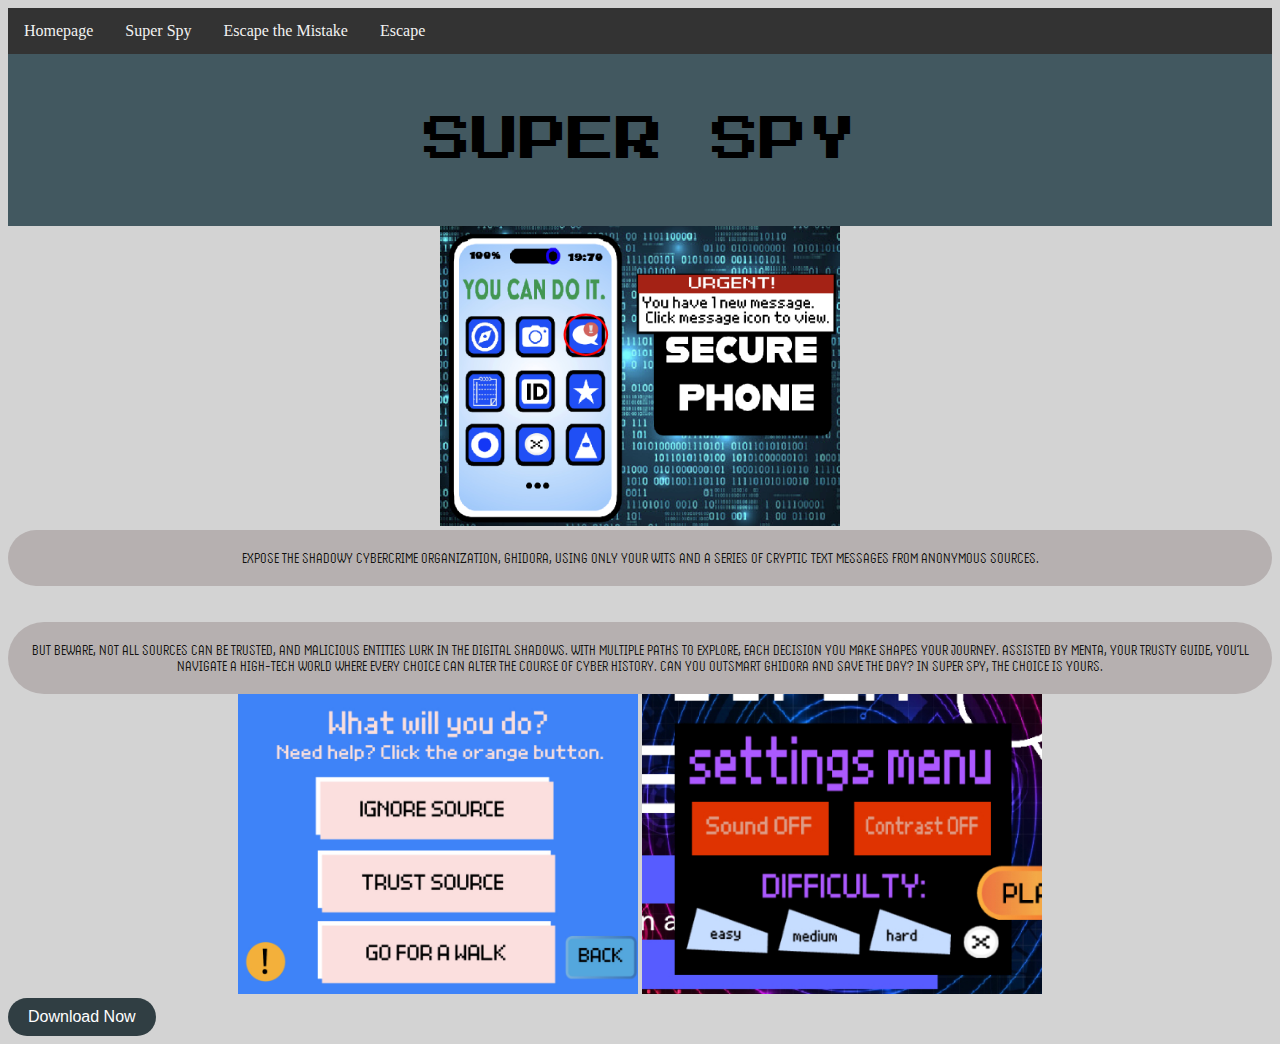
==== amritha.html @ 1e6fe50b "delete" ====
<!DOCTYPE html>
<html>
<head>
    <meta charset="UTF-8" />
    <meta name="viewport" content="width=device-width, initial-scale=1.0" />
    <link rel="stylesheet" href="styles.css"> 
    <title>Super Spy</title>
</head>
<body class="bodyab">
    <header>
        <nav>
            <div class="navbar"> 
                <a href="index.html">Homepage</a>
                <a href="amritha.html">Super Spy</a>
                <a href="ria.html">Escape the Mistake</a>
                <a href="meghana.html">Escape</a>
            </div>
        </nav>
        <div class="titleab"> 
            <h1 class="h1ab">SUPER SPY</h1> 
        </div>
    </header>
    <div class="imgab">
        <img src="file.jpg" height="300" width="400">
    </div>
    <div class="flex-containerab">
        <div class="flex-itemab"> 
            <div class="divab"> Expose the shadowy cybercrime organization, GHIDORA, using only your wits and a series of cryptic text messages from anonymous sources. 
            </div>
        </div>
        <br> <br> 
        <div class="flex-itemab"> 
            <div class="divab">But beware, not all sources can be trusted, and malicious entities lurk in the digital shadows. With multiple paths to explore, each decision you make shapes your journey. Assisted by Menta, your trusty guide, you’ll navigate a high-tech world where every choice can alter the course of cyber history. 
            Can you outsmart GHIDORA and save the day? In Super Spy, the choice is yours. 
            </div>
        </div> 
        
    </div>
    <div class="imgab">
        <img src="file (1).jpg" height="300" width="400">
        <img src="file (2).jpg" height="300" width="400">
    </div>
    <a href="index.html"><button class="buttonab">Download Now</button></a>
</body>
</html>
---- styles.css ----
@import url('https://fonts.googleapis.com/css2?family=Handjet:wght@100..900&display=swap');
@import url('https://fonts.googleapis.com/css2?family=Press+Start+2P&display=swap');
.navbar {
  overflow: hidden;
  background-color: #333;
  width: 100%;
  height: auto;
}
.navbar a {
  float: left;
  display: block;
  color: #f2f2f2;
  text-align: center;
  padding: 14px 16px;
  text-decoration: none;
}
.navbar a:hover {
  background-color: #ddd;
  color: black;
}



.payment-methods {
  text-align: center;
  margin: 20px 0;
}

.payment-methods img {
  width: 50px;
  margin: 0 10px;
}

.container {
  display: flex;
  justify-content: space-between;
  padding: 20px;
}

.form {
  width: 60%;
  background-color: #fff;
  padding: 20px;
  border-radius: 10px;
  margin-right: 20px; 
}

.form h3 {
  margin-bottom: 20px;
}

.form label {
  display: block;
  margin-bottom: 5px;
}

.form input[type="text"],
.form input[type="email"] {
  width: 95%;
  padding: 10px;
  margin-bottom: 10px;
  margin-right: 10px;
  border: 1px solid #ccc;
  border-radius: 5px;
}

.buttonab {
  background-color: #303e43;
  color: #FFFFFF;
  border: none;
  border-radius: 5px;
  padding: 10px 20px;
  cursor: pointer;
  font-size: 16px;
  text-align: center;
}

.buttonab:hover {
  background-color: #425860;
}

.cart {
  width: 30%; 
  height: 30%;
  background-color: #fff;
  padding: 20px;
  border-radius: 10px;
  box-shadow: 0 0 10px rgba(0, 0, 0, 0.1);
}



.cart-item {
  display: flex;
  justify-content: space-between;
  padding: 10px 0;
  border-bottom: 1px solid #ccc;
}

.cart-item span {
  font-size: 16px;
}


.bodyab{
  background-color: #D3D3D3;
}


.titleab {
padding: 30px;
padding-bottom: 30px;
background-color: #425860;
text-align: center;
text-decoration: wavy;
height: auto;
width: auto;
font-size: 60px;
border: #00008B;

}

.h1ab {
  font-family: "Press Start 2P", system-ui;
  font-weight: 400;
  font-style: normal;
  font-size: 48px;

  }
  
.buttonab {
  background-color: #303e43 ;
  color: #FFFFFF;
  border: 5px #00008B;
  border-radius: 30px;
  padding: 10px 20px;
  cursor: pointer;
  font-size: 16px;
  font-family: Arial, sans-serif;
  text-align: center;
  
}

.divab{
  background-color: #b6b0b0;
  padding: 20px;
  color: #10110e;
  font-family: "Handjet", sans-serif;
  font-optical-sizing: auto;
  font-weight: 400;
  font-style: normal;
    text-align: center;
   
  line-height: 1;
  border-radius: 2cm;
  padding: 20px;
  text-transform: uppercase;



  
}
.buttonab:hover {
  transform: scale(1.5);
}
.imgab {
  text-align: center;
}

.flex-container {
  display: inline-flex;
  flex-direction: column;
  justify-content: space-around;
  text-align: left;
  padding: 10px;
  background-color: #D3D3D3;
}
.flex-item {
  background-color: #D3D3D3;
  padding: 20px;
  margin: 10px;
 
  border-radius: 10px;
  text-align: center;
  flex: 1;
}
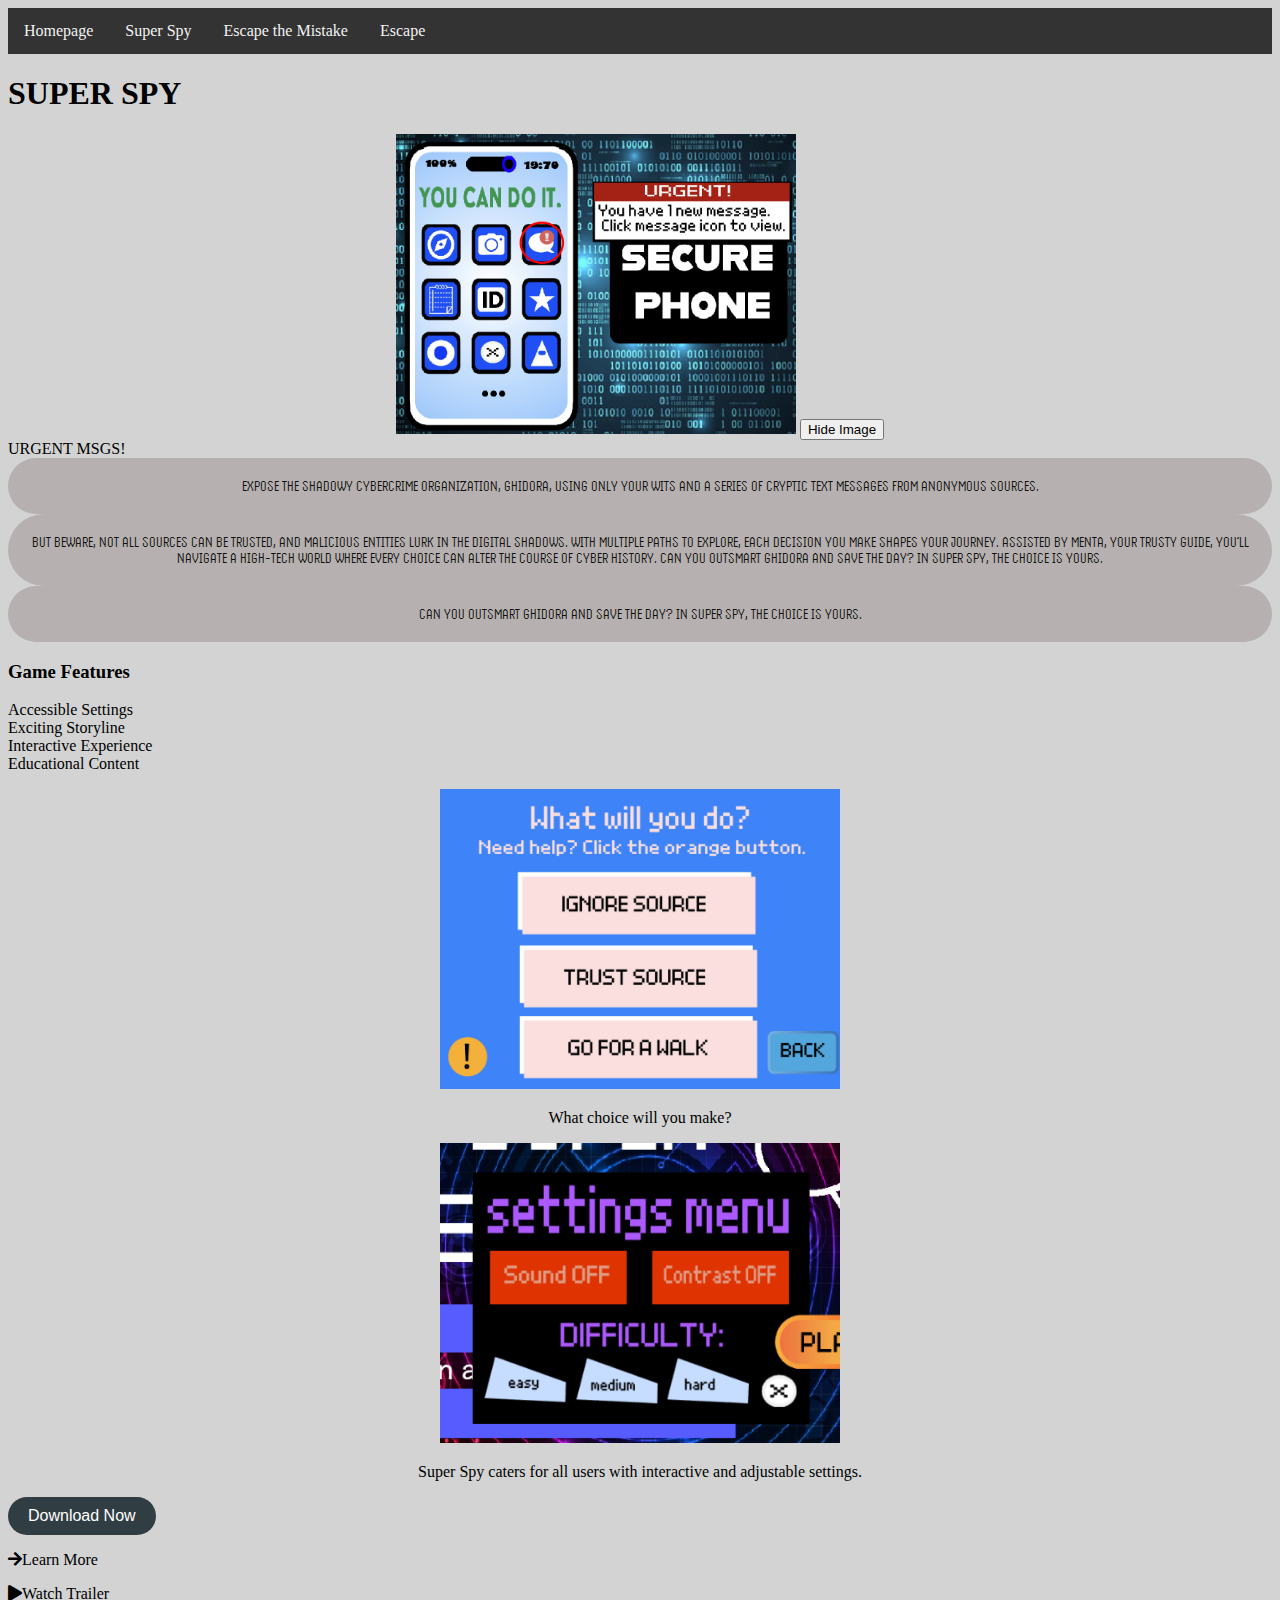
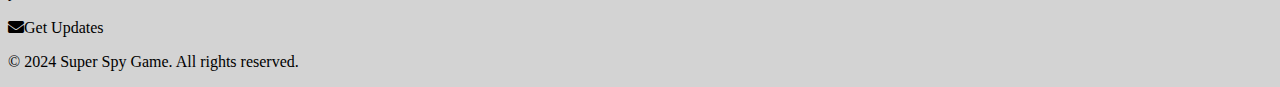
==== commit c8f30f7a: "adding to my webpage, footers, hero section, icoms" ====
--- a/amritha.html
+++ b/amritha.html
@@ -3,12 +3,15 @@
 <head>
     <meta charset="UTF-8" />
     <meta name="viewport" content="width=device-width, initial-scale=1.0" />
+    <link rel="stylesheet" href="https://cdnjs.cloudflare.com/ajax/libs/font-awesome/5.15.3/css/all.min.css" />
     <link rel="stylesheet" href="styles.css"> 
     <title>Super Spy</title>
 </head>
 <body class="bodyab">
     <header>
+        
         <nav>
+            
             <div class="navbar"> 
                 <a href="index.html">Homepage</a>
                 <a href="amritha.html">Super Spy</a>
@@ -16,30 +19,78 @@
                 <a href="meghana.html">Escape</a>
             </div>
         </nav>
-        <div class="titleab"> 
-            <h1 class="h1ab">SUPER SPY</h1> 
-        </div>
+      
+             <h1 class="hero-textab">SUPER SPY</h1> 
+        
     </header>
     <div class="imgab">
-        <img src="file.jpg" height="300" width="400">
+        <img src="file.jpg" alt="Super Spy Image" height="300" width="400">
+        <button class="toggleButton" onclick="toggleImage()">Hide Image</button>
     </div>
-    <div class="flex-containerab">
-        <div class="flex-itemab"> 
-            <div class="divab"> Expose the shadowy cybercrime organization, GHIDORA, using only your wits and a series of cryptic text messages from anonymous sources. 
+  
+<div class="hero-container">
+    <div class="hero-sectionab"> 
+        <div class="hero-textab"> URGENT MSGS!</div>
+        
+        <div class="flex-containerab">
+            <div class="flex-itemab"> 
+                <div class="divab"> 
+                    
+                    Expose the shadowy cybercrime organization, GHIDORA, using only your wits and a series of cryptic text messages from anonymous sources. 
+                </div>
+            </div>
+            <div class="flex-itemab"> 
+                <div class="divab">
+                    
+                    But beware, not all sources can be trusted, and malicious entities lurk in the digital shadows. With multiple paths to explore, each decision you make shapes your journey. Assisted by Menta, your trusty guide, you’ll navigate a high-tech world where every choice can alter the course of cyber history. 
+                    Can you outsmart GHIDORA and save the day? In Super Spy, the choice is yours. 
+                </div>
+            </div>
+            <div class="flex-itemab"> 
+                <div class="divab">
+                    
+                    Can you outsmart GHIDORA and save the day? In Super Spy, the choice is yours. 
+                </div>
             </div>
         </div>
-        <br> <br> 
-        <div class="flex-itemab"> 
-            <div class="divab">But beware, not all sources can be trusted, and malicious entities lurk in the digital shadows. With multiple paths to explore, each decision you make shapes your journey. Assisted by Menta, your trusty guide, you’ll navigate a high-tech world where every choice can alter the course of cyber history. 
-            Can you outsmart GHIDORA and save the day? In Super Spy, the choice is yours. 
-            </div>
-        </div> 
-        
     </div>
-    <div class="imgab">
-        <img src="file (1).jpg" height="300" width="400">
-        <img src="file (2).jpg" height="300" width="400">
-    </div>
+</div>
+
+<h3>Game Features</h3>
+<p>
+    <li>Accessible Settings</li>
+    <li>Exciting Storyline</li>
+    <li>Interactive Experience</li>
+    <li>Educational Content</li>
+</p>
+
+
+<div class="imgab">
+    <!--Gameplay screenshots-->
+    <img src="file (1).jpg" alt="Gameplay Screenshot 1" height="300" width="400">
+    <p class="pab"> What choice will you make? </p>
+    <img src="file (2).jpg" alt="Gameplay Screenshot 2" height="300" width="400">
+
+    <p class="pab"> Super Spy caters for all users with interactive and adjustable settings.</p>
+ 
+</div>
+
+
+
+   <div class="cta">
     <a href="index.html"><button class="buttonab">Download Now</button></a>
+  </div> 
+  <div class="cta">
+   
+    <p class="pab"> <i class="fas fa-arrow-right"></i>Learn More</p> 
+    <p class="pab"> <i class="fas fa-play"></i>Watch Trailer</p>
+    <p class="pab"> <i class="fas fa-envelope"></i>Get Updates</p>
+  </div> 
 </body>
-</html>+
+<footer>
+    <p class="pab">&copy; 2024 Super Spy Game. All rights reserved.</p>
+</footer>
+  
+<script src="main.js"></script>
+</html>
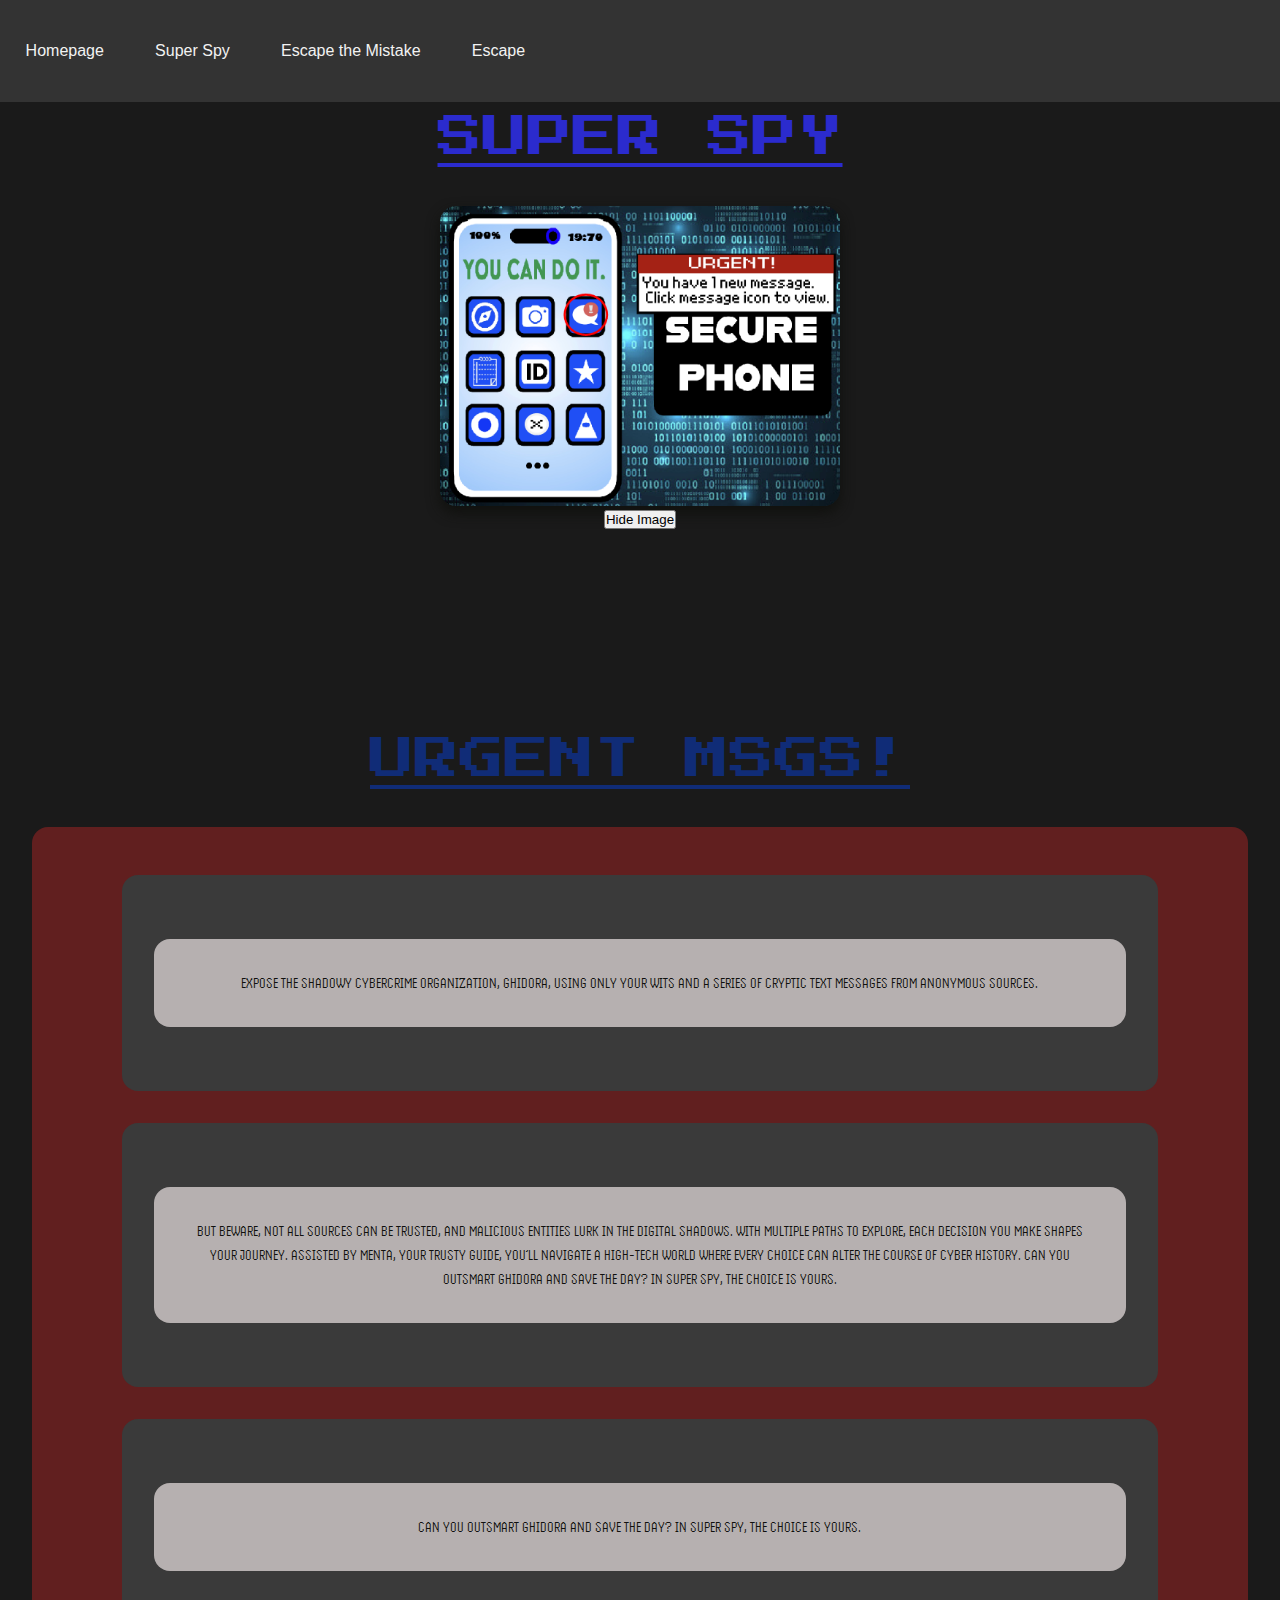
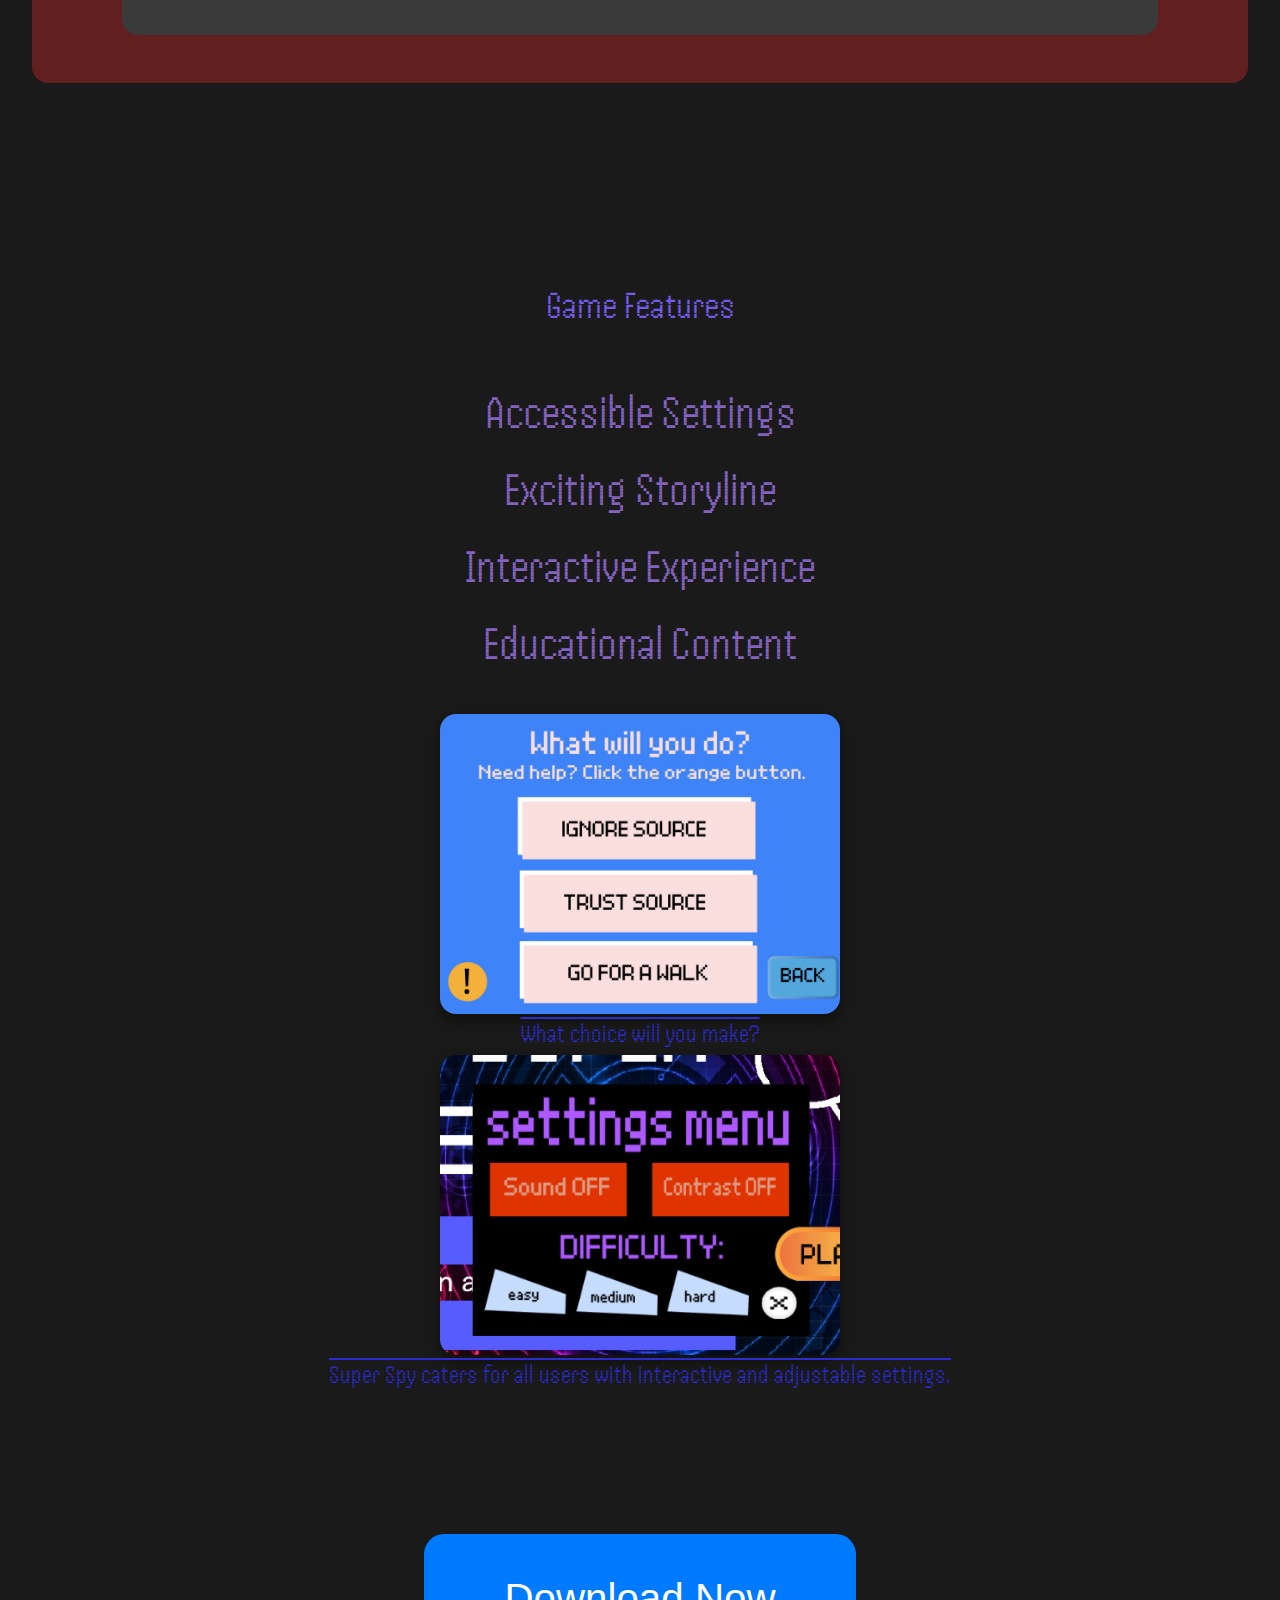
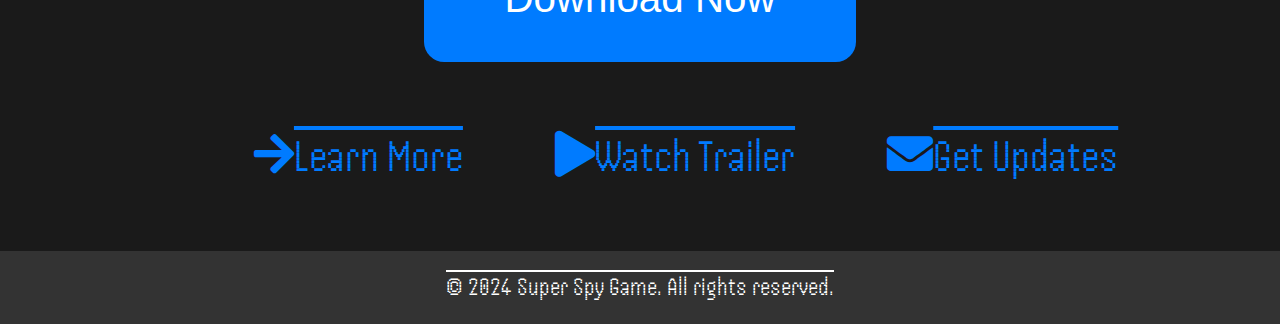
==== commit 5d11e68c: "little edit" ====
--- a/amritha.html
+++ b/amritha.html
@@ -78,7 +78,7 @@
 
 
    <div class="cta">
-    <a href="index.html"><button class="buttonab">Download Now</button></a>
+    <a href="transaction.html"><button class="buttonab">Download Now</button></a>
   </div> 
   <div class="cta">
    
--- a/styles.css
+++ b/styles.css
@@ -1,187 +1,370 @@
-
 @import url('https://fonts.googleapis.com/css2?family=Handjet:wght@100..900&display=swap');
 @import url('https://fonts.googleapis.com/css2?family=Press+Start+2P&display=swap');
-.navbar {
-  overflow: hidden;
-  background-color: #333;
-  width: 100%;
-  height: auto;
-}
-.navbar a {
-  float: left;
-  display: block;
-  color: #f2f2f2;
-  text-align: center;
-  padding: 14px 16px;
-  text-decoration: none;
-}
-.navbar a:hover {
-  background-color: #ddd;
-  color: black;
-}
-
-
-
-.payment-methods {
-  text-align: center;
-  margin: 20px 0;
-}
-
-.payment-methods img {
-  width: 50px;
-  margin: 0 10px;
-}
-
-.container {
-  display: flex;
-  justify-content: space-between;
-  padding: 20px;
-}
-
-.form {
-  width: 60%;
-  background-color: #fff;
-  padding: 20px;
-  border-radius: 10px;
-  margin-right: 20px; 
-}
-
-.form h3 {
-  margin-bottom: 20px;
-}
-
-.form label {
-  display: block;
-  margin-bottom: 5px;
-}
-
-.form input[type="text"],
-.form input[type="email"] {
-  width: 95%;
-  padding: 10px;
-  margin-bottom: 10px;
-  margin-right: 10px;
-  border: 1px solid #ccc;
-  border-radius: 5px;
-}
-
-.buttonab {
-  background-color: #303e43;
-  color: #FFFFFF;
-  border: none;
-  border-radius: 5px;
-  padding: 10px 20px;
-  cursor: pointer;
-  font-size: 16px;
-  text-align: center;
-}
-
-.buttonab:hover {
-  background-color: #425860;
-}
-
-.cart {
-  width: 30%; 
-  height: 30%;
-  background-color: #fff;
-  padding: 20px;
-  border-radius: 10px;
-  box-shadow: 0 0 10px rgba(0, 0, 0, 0.1);
-}
-
-
-
-.cart-item {
-  display: flex;
-  justify-content: space-between;
-  padding: 10px 0;
-  border-bottom: 1px solid #ccc;
-}
-
-.cart-item span {
-  font-size: 16px;
-}
-
-
-.bodyab{
-  background-color: #D3D3D3;
-}
-
-
-.titleab {
-padding: 30px;
-padding-bottom: 30px;
-background-color: #425860;
-text-align: center;
-text-decoration: wavy;
-height: auto;
-width: auto;
-font-size: 60px;
-border: #00008B;
-
-}
-
-.h1ab {
-  font-family: "Press Start 2P", system-ui;
-  font-weight: 400;
-  font-style: normal;
-  font-size: 48px;
-
-  }
-  
-.buttonab {
-  background-color: #303e43 ;
-  color: #FFFFFF;
-  border: 5px #00008B;
-  border-radius: 30px;
-  padding: 10px 20px;
-  cursor: pointer;
-  font-size: 16px;
-  font-family: Arial, sans-serif;
-  text-align: center;
-  
-}
-
-.divab{
-  background-color: #b6b0b0;
-  padding: 20px;
-  color: #10110e;
-  font-family: "Handjet", sans-serif;
-  font-optical-sizing: auto;
-  font-weight: 400;
-  font-style: normal;
-    text-align: center;
-   
-  line-height: 1;
-  border-radius: 2cm;
-  padding: 20px;
-  text-transform: uppercase;
-
-
-
-  
-}
-.buttonab:hover {
-  transform: scale(1.5);
-}
-.imgab {
-  text-align: center;
-}
-
-.flex-container {
-  display: inline-flex;
-  flex-direction: column;
-  justify-content: space-around;
-  text-align: left;
-  padding: 10px;
-  background-color: #D3D3D3;
-}
-.flex-item {
-  background-color: #D3D3D3;
-  padding: 20px;
-  margin: 10px;
- 
-  border-radius: 10px;
-  text-align: center;
-  flex: 1;
-}+/* Global styles */
+* {
+    box-sizing: border-box;
+    margin: 0;
+    padding: 0;
+  }
+  
+  body {
+    font-family: 'Arial', sans-serif;
+    line-height: 1.6;
+    color: #2b2bce;
+    background-color: #1a1a1a;
+    margin: 0;
+    padding: 0;
+  }
+  
+  .navbar {
+    overflow: hidden;
+    background-color: #333;
+    width: 100%;
+    height: auto;
+    padding: 1em 0;
+  }
+  
+  .navbar a {
+    float: left;
+    display: block;
+    color: #f2f2f2;
+    text-align: center;
+    padding: 1.4em 1.6em;
+    text-decoration: none;
+  }
+  
+  .navbar a:hover {
+    background-color: #ddd;
+    color: black;
+  }
+  
+  .payment-methods {
+    text-align: center;
+    margin: 2em 0;
+  }
+  
+  .payment-methods img {
+    width: 3em;
+    margin: 0 1em;
+  }
+  
+  .container {
+    display: flex;
+    justify-content: space-between;
+    padding: 2em;
+  }
+  
+  .form {
+    width: 60%;
+    background-color: #fff;
+    padding: 2em;
+    border-radius: 1em;
+    margin-right: 2em;
+  }
+  
+  .form h3 {
+    margin-bottom: 1.5em;
+  }
+  
+  .form label {
+    display: block;
+    margin-bottom: 0.5em;
+  }
+  
+  .form input[type="text"],
+  .form input[type="email"] {
+    width: 95%;
+    padding: 1em;
+    margin-bottom: 1em;
+    margin-right: 1em;
+    border: 0.1em solid #ccc;
+    border-radius: 0.5em;
+  }
+  
+  .buttonab {
+    background-color: #303e43;
+    color: #FFFFFF;
+    border: none;
+    border-radius: 0.5em;
+    padding: 1em 2em;
+    cursor: pointer;
+    font-size: 1.6em;
+    text-align: center;
+  }
+  
+  .buttonab:hover {
+    background-color: #425860;
+  }
+  
+  .cart {
+    width: 30%;
+    height: 30%;
+    background-color: #fff;
+    padding: 2em;
+    border-radius: 1em;
+    box-shadow: 0 0 1em rgba(0, 0, 0, 0.1);
+  }
+  
+  .cart-item {
+    display: flex;
+    justify-content: space-between;
+    padding: 1em 0;
+    border-bottom: 0.1em solid #ccc;
+  }
+  
+  .cart-item span {
+    font-size: 1.6em;
+  }
+  
+  /* Amritha's css */
+  /* Body styling */
+  .bodyab {
+    background-color: #1a1a1a;
+    color: #2b2bce;
+    font-family: 'Arial', sans-serif;
+    margin: 0;
+    padding: 0;
+  }
+  
+  /* Hero section styling */
+  .hero-container {
+    max-height: 1500px;
+    overflow: hidden;
+  }
+  
+  .hero-sectionab {
+    text-align: center;
+    padding: 10em 2em;
+    color: #102c77;
+    display: flex;
+    flex-direction: column;
+    align-items: center;
+    justify-content: center;
+    background-image: url('computer.jpg');
+    background-size: cover;
+    background-position: center;
+    background-repeat: no-repeat;
+  }
+  
+  .hero-textab {
+    font-family: "Press Start 2P", system-ui;
+    font-weight: 400;
+    font-style: normal;
+    font-size: 3em;
+    text-align: center;
+    text-decoration: underline;
+  }
+  
+  /* Button styling */
+  .buttonab {
+    background-color: #007bff;
+    color: #FFFFFF;
+    border: none;
+    border-radius: 0.5em;
+    cursor: pointer;
+    padding: 1em 2em;
+    font-size: 1.6em;
+    font-family: Arial, sans-serif;
+    text-align: center;
+    transition: transform 0.3s ease-in-out;
+    margin-top: 2em;
+    color: #ffffff;
+  }
+  
+  .buttonab:hover {
+    transform: scale(1.2);
+  }
+  
+  /* Div styling */
+  .divab {
+    background-color: #b6b0b0;
+    padding: 2em;
+    color: #10110e;
+    font-family: "Handjet", sans-serif;
+    font-optical-sizing: auto;
+    font-weight: 400;
+    font-style: normal;
+    text-align: center;
+    line-height: 1.5;
+    border-radius: 1em;
+    margin: 2em 0;
+    text-transform: uppercase;
+    animation: fadeIn 2s ease-in-out;
+  }
+  
+  /* Image styling */
+  .imgab {
+    text-align: center;
+    margin: 2em 0;
+  }
+  
+  .imgab img {
+    margin: 1em;
+    border-radius: 1em;
+    box-shadow: 0 0.4em 0.8em #10110e;
+    display: block;
+    margin: 0 auto;
+  }
+  
+  /* Flex container styling */
+  .flex-containerab {
+    display: flex;
+    flex-direction: column;
+    align-items: center;
+    padding: 2em;
+    background-color: #611f1f;
+    border-radius: 1em;
+    margin: 2em 0;
+  }
+  
+  .flex-itemab {
+    background-color: #3a3a3a;
+    padding: 2em;
+    width:90%;
+    margin: 1em;
+    border-radius: 1em;
+    text-align: center;
+    flex: 1;
+  }
+  
+  /* Call to action styling */
+  .cta {
+    font-size: 1.8em;
+    color: #007bff;
+    margin-bottom: 1em;
+    display: flex;
+    justify-content: center;
+    align-items: center;
+    margin: 2em;
+  }
+  
+  .cta i {
+    margin-left: 2em;
+  }
+  
+  li {
+    font-size: 3em;
+    font-family: "Handjet", sans-serif;
+    font-optical-sizing: auto;
+    font-weight: 400;
+    font-style: normal;
+    color: #8363bf;
+    text-align: center;
+  }
+  
+  .pab {
+    font-size: 1.6em;
+    font-family: "Handjet", sans-serif;
+    font-optical-sizing: auto;
+    font-weight: 400;
+    font-style: normal;
+    text-decoration-line: overline;
+  }
+  
+  footer {
+    background-color: #333;
+    color: #fff;
+    padding: 1em;
+    text-align: center;
+    clear: both;
+    font-family: "Handjet", sans-serif;
+    font-optical-sizing: auto;
+    font-weight: 400;
+    font-style: normal;
+  }
+  
+  h3 {
+    font-size: 2.4em;
+    font-weight: bold;
+    color: #735be8;
+    margin-bottom: 1em;
+    text-align: center;
+    font-family: "Handjet", sans-serif;
+    font-optical-sizing: auto;
+    font-weight: 400;
+    font-style: normal;
+  }
+  
+  .toggleButton {
+    text-align: center;
+  }
+  
+  /* Media queries for different screen sizes */
+  
+  /* Large desktop screen size */
+  @media only screen and (min-width: 1920px) {
+    .hero-textab {
+      font-size: 4em;
+    }
+    .buttonab {
+      font-size: 2em;
+    }
+    .flex-itemab {
+      flex-basis: 35%;
+    }
+  }
+  
+  /* Medium desktop screen size */
+  @media only screen and (min-width: 1600px) and (max-width: 1919px) {
+    .hero-textab {
+      font-size: 3.6em;
+    }
+    .buttonab {
+      font-size: 1.8em;
+    }
+    .flex-itemab {
+      flex-basis: 30%;
+    }
+  }
+  
+  /* Laptop screen size */
+  @media only screen and (min-width: 1366px) and (max-width: 1599px) {
+    .hero-textab {
+      font-size: 3.2em;
+    }
+    .buttonab {
+      font-size: 1.6em;
+    }
+    .flex-itemab {
+      flex-basis: 25%;
+    }
+  }
+  
+  /* Tablet screen size */
+  @media only screen and (min-width: 1024px) and (max-width: 1365px) {
+    .hero-textab {
+      font-size: 2.8em;
+    }
+    .buttonab {
+      font-size: 1.4em;
+    }
+    .flex-itemab {
+      flex-basis: 20%;
+    }
+  }
+  
+  /* Mobile screen size */
+  @media only screen and (max-width: 1023px) {
+    .hero-textab {
+      font-size: 2.4em;
+    }
+    .buttonab {
+      font-size: 1.2em;
+    }
+    .flex-itemab {
+      flex-basis: 15%;
+    }
+  }
+  
+  /* Small mobile screen size */
+  @media only screen and (max-width: 480px) {
+    .hero-textab {
+      font-size: 2em;
+    }
+    .buttonab {
+      font-size: 1em;
+    }
+    .flex-itemab {
+      flex-basis: 10%;
+    }
+  }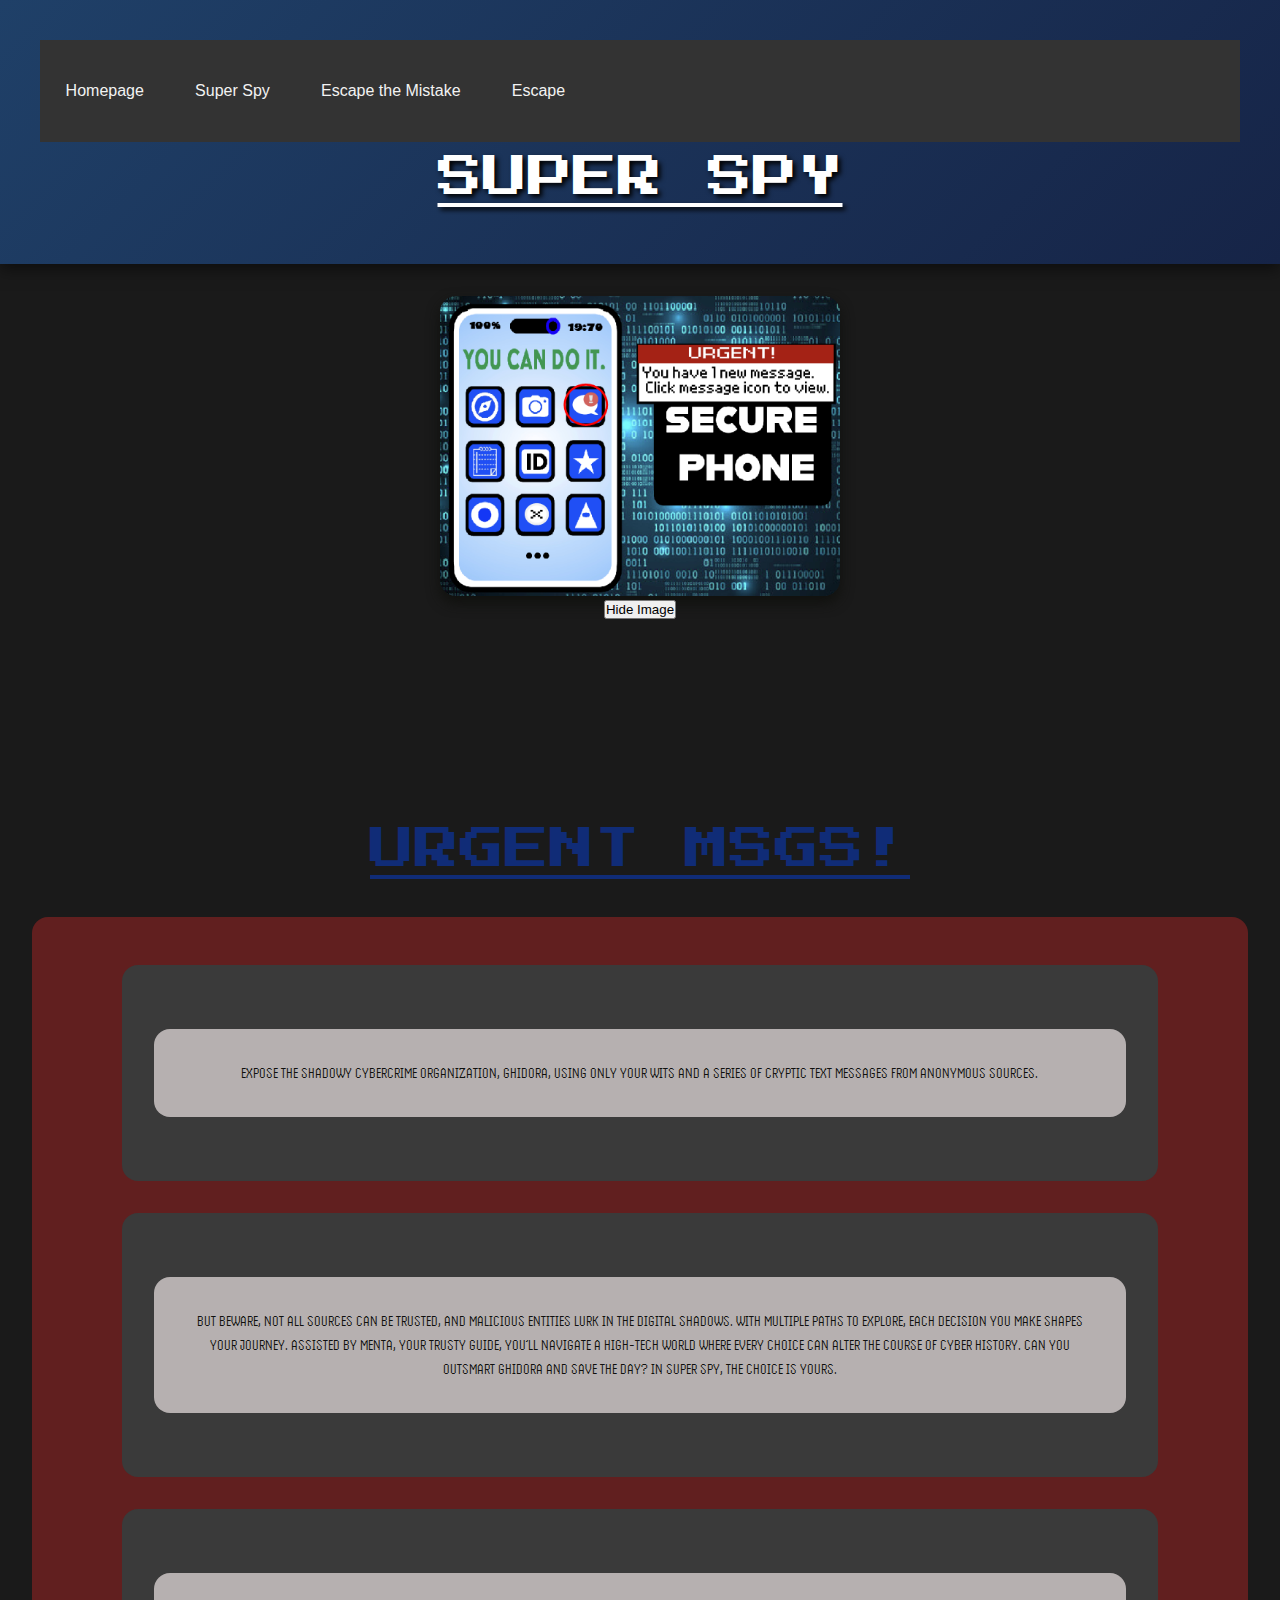
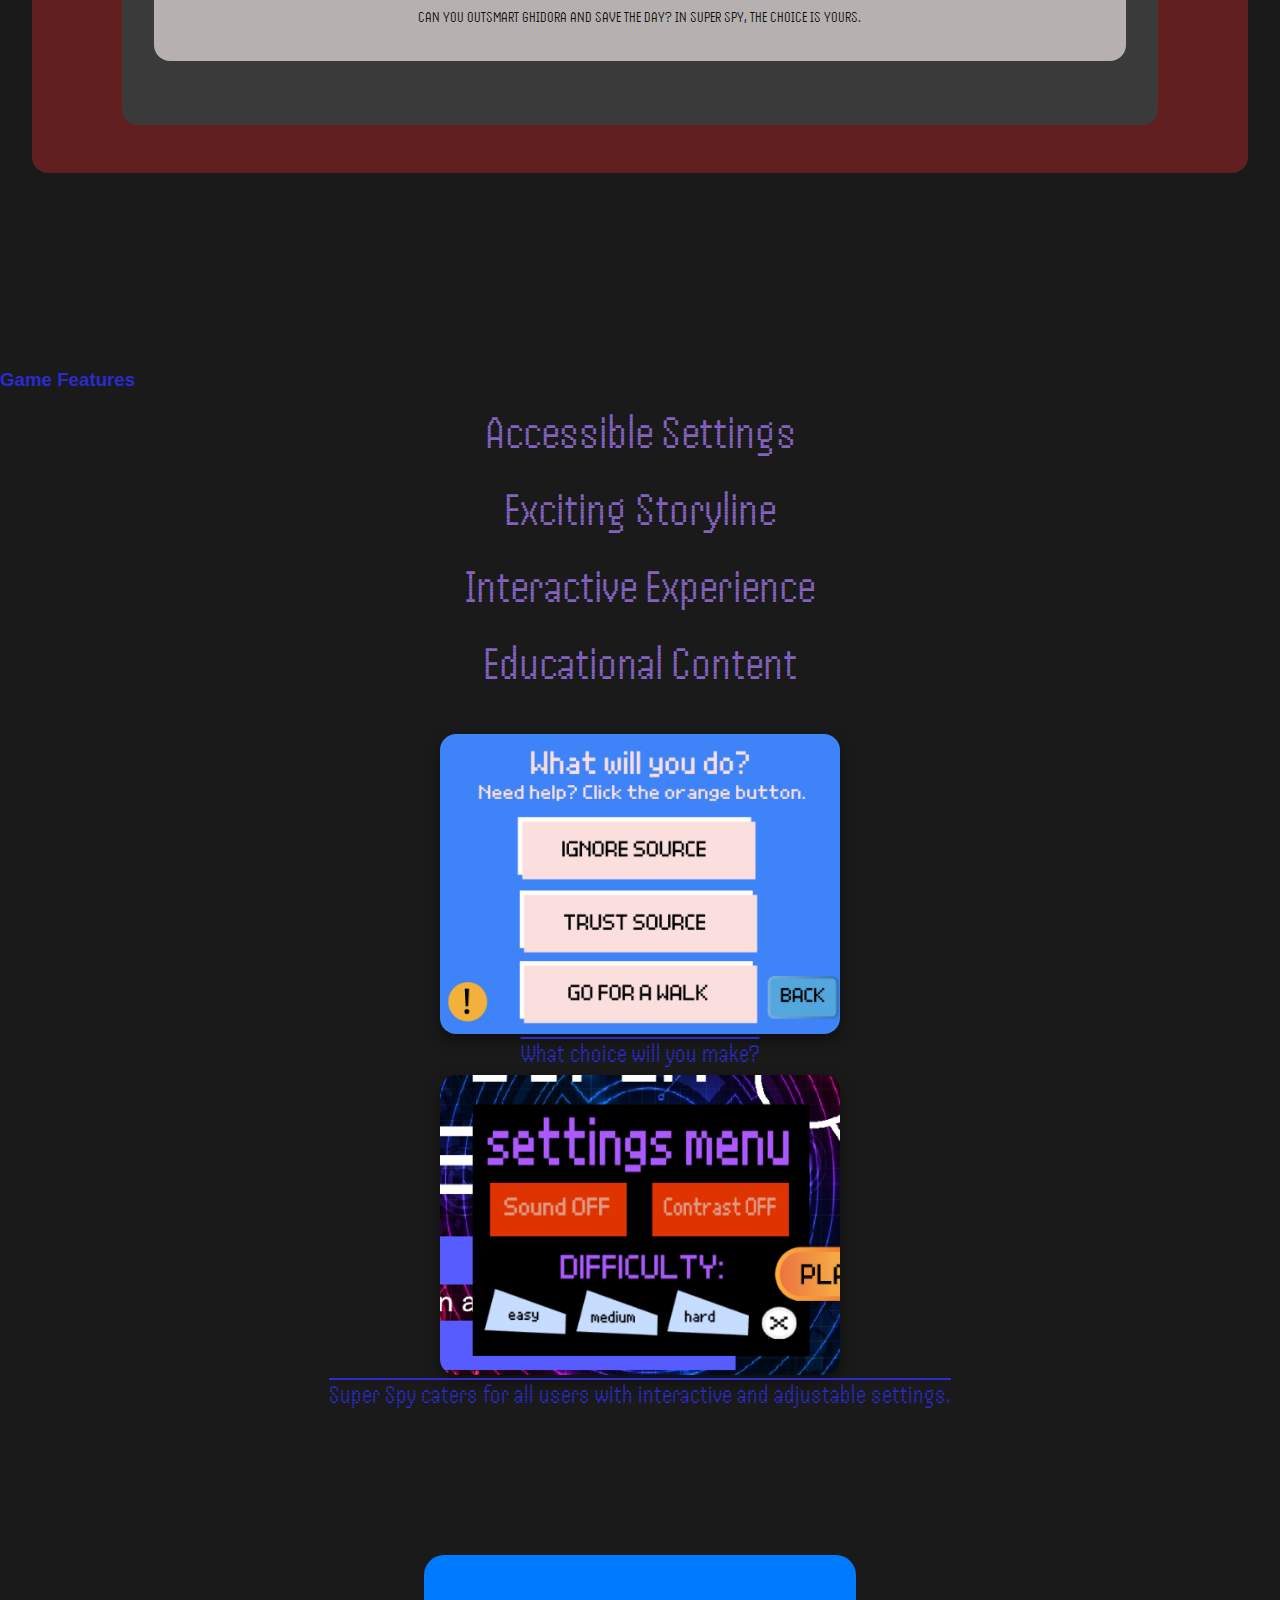
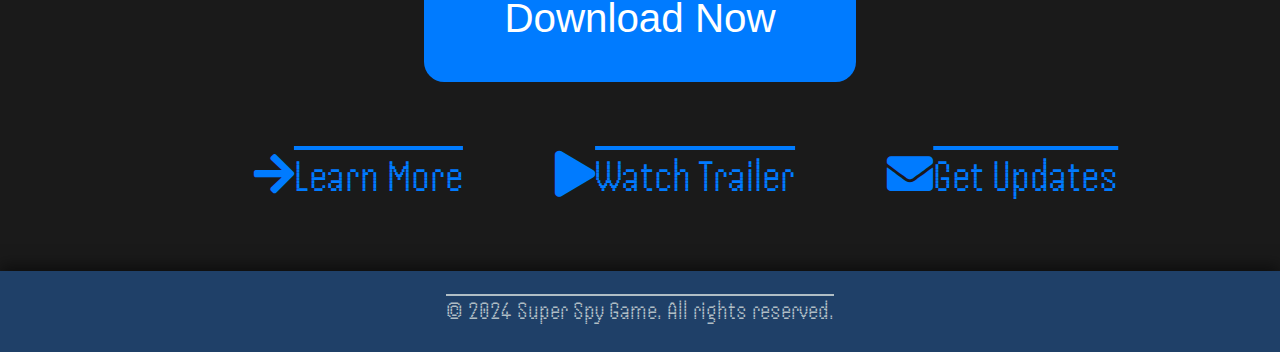
==== commit b13ecadb: "changes to my page" ====
--- a/amritha.html
+++ b/amritha.html
@@ -1,6 +1,6 @@
-<!DOCTYPE html>
+<!DOCTYPE html> 
 <html>
-<head>
+<head> <!--Page Setup and Links-->
     <meta charset="UTF-8" />
     <meta name="viewport" content="width=device-width, initial-scale=1.0" />
     <link rel="stylesheet" href="https://cdnjs.cloudflare.com/ajax/libs/font-awesome/5.15.3/css/all.min.css" />
@@ -11,7 +11,7 @@
     <header>
         
         <nav>
-            
+            <!--Navbar-->
             <div class="navbar"> 
                 <a href="index.html">Homepage</a>
                 <a href="amritha.html">Super Spy</a>
@@ -19,7 +19,7 @@
                 <a href="meghana.html">Escape</a>
             </div>
         </nav>
-      
+      <!--Start of Hero Section-->
              <h1 class="hero-textab">SUPER SPY</h1> 
         
     </header>
@@ -31,7 +31,7 @@
 <div class="hero-container">
     <div class="hero-sectionab"> 
         <div class="hero-textab"> URGENT MSGS!</div>
-        
+        <!--Flexboxes within Computer-->
         <div class="flex-containerab">
             <div class="flex-itemab"> 
                 <div class="divab"> 
@@ -56,6 +56,7 @@
     </div>
 </div>
 
+<!--Game Features-->
 <h3>Game Features</h3>
 <p>
     <li>Accessible Settings</li>
@@ -76,7 +77,7 @@
 </div>
 
 
-
+<!--Call to Action-->
    <div class="cta">
     <a href="transaction.html"><button class="buttonab">Download Now</button></a>
   </div> 
@@ -87,7 +88,7 @@
     <p class="pab"> <i class="fas fa-envelope"></i>Get Updates</p>
   </div> 
 </body>
-
+<!--Footer-->
 <footer>
     <p class="pab">&copy; 2024 Super Spy Game. All rights reserved.</p>
 </footer>
--- a/styles.css
+++ b/styles.css
@@ -273,7 +273,7 @@
     font-style: normal;
   }
   
-  h3 {
+  .h3ab {
     font-size: 2.4em;
     font-weight: bold;
     color: #735be8;
@@ -367,4 +367,235 @@
     .flex-itemab {
       flex-basis: 10%;
     }
-  }+  }
+
+
+ /* Ria CSS */
+ /* Resetting default browser styles */
+* {
+  margin: 0;
+  padding: 0;
+  box-sizing: border-box;
+}
+
+/* Global styles for the body element */
+body {
+  font-family: 'Roboto', sans-serif;
+  line-height: 1.6;
+  color: #ffffff;
+  background-color: #0d1b2a;
+  background-image: url('background.jpg'); 
+  background-size: cover;
+  background-attachment: fixed;
+}
+
+/* Header styles */
+header {
+  background: linear-gradient(135deg, #1f4068, #162447);
+  color: #fff;
+  padding: 40px;
+  text-align: center;
+  box-shadow: 0 5px 15px rgba(0, 0, 0, 0.5);
+}
+
+header h1 {
+  font-size: 3em;
+  text-shadow: 3px 3px 5px #000;
+  margin-bottom: 10px;
+}
+
+header p {
+  font-size: 1.5em;
+  color: #d4d4d4;
+}
+
+
+/* Designing purchase now section */
+.hero {
+  text-align: center;
+  padding: 60px 20px;
+  background: linear-gradient(135deg, #1b263b, #0d1b2a);
+  box-shadow: inset 0 0 100px rgba(0, 0, 0, 0.5);
+}
+
+.hero img {
+  max-width: 100%;
+  height: auto;
+  border-radius: 10px;
+  box-shadow: 0 10px 20px rgba(0, 0, 0, 0.5);
+}
+
+.hero h2 {
+  margin: 20px 0;
+  font-size: 2.5em;
+  color: #00d4ff;
+  text-shadow: 2px 2px 4px #000;
+}
+
+.hero p {
+  font-size: 1.3em;
+  margin-bottom: 30px;
+  color: #b0bec5;
+}
+
+/* Call-to-action button styles */
+.cta-button {
+  display: inline-block;
+  padding: 15px 30px;
+  background: #00aaff;
+  color: #fff;
+  text-decoration: none;
+  border-radius: 50px;
+  box-shadow: 0 10px 20px rgba(0, 170, 255, 0.5);
+  transition: background 0.3s, transform 0.3s;
+  font-size: 1.2em;
+  text-transform: uppercase;
+}
+
+.cta-button:hover {
+  background: #008ecc;
+  transform: translateY(-5px);
+  box-shadow: 0 15px 30px rgba(0, 170, 255, 0.7);
+}
+
+/* Features section styles */
+.features {
+  padding: 40px;
+  background: #162447;
+  text-align: center;
+}
+
+.features h2 {
+  margin-bottom: 30px;
+  font-size: 2.5em;
+  color: #00d4ff;
+  text-shadow: 2px 2px 4px #000;
+}
+
+.features ul {
+  list-style: none;
+}
+
+.features li {
+  font-size: 1.5em;
+  margin: 15px 0;
+  color: #d4d4d4;
+  text-shadow: 1px 1px 3px #000;
+}
+
+/* Footer styles */
+footer {
+  background: #1f4068;
+  color: #b0bec5;
+  text-align: center;
+  padding: 20px;
+  box-shadow: 0 -5px 15px rgba(0, 0, 0, 0.5);
+}
+
+/* Gallery styles */
+.gallery {
+  max-width: 800px;
+  margin: 40px auto;
+  padding: 20px;
+  background-color: #f7f7f7;
+  border: 1px solid #ddd;
+  box-shadow: 0 0 10px rgba(0, 0, 0, 0.1);
+}
+
+.gallery h2 {
+  margin-top: 0;
+}
+
+.image-container {
+  margin-bottom: 20px;
+}
+
+.gallery-image {
+  width: 100%;
+  height: 400px;
+  object-fit: cover;
+  border-radius: 10px;
+  box-shadow: 0 0 10px rgba(0, 0, 0, 0.1);
+}
+
+/* Image container styles */
+.image-container p {
+  margin-top: 10px;
+  font-size: 16px;
+  color: #666;
+}
+
+/* Navigation bar styles */
+.navbar {
+  overflow: hidden;
+  background-color: #333;
+  width: 100%;
+  height: auto;
+  padding: 1em 0;
+}
+
+.navbar a {
+  float: left;
+  display: block;
+  color: #f2f2f2;
+  text-align: center;
+  padding: 1.4em 1.6em;
+  text-decoration: none;
+}
+
+.navbar a:hover {
+  background-color: #ddd;
+  color: black;
+}
+
+/* Synopsis section styles */
+.synopsis {
+  background-color: #162447; 
+  padding: 20px;
+  margin-bottom: 40px;
+  color: #b0bec5; 
+  
+}
+
+.synopsis h2 {
+  color: #00d4ff; 
+  font-size: 24px;
+  margin-top: 0;
+  text-shadow: 2px 2px 4px #000; 
+  text-align: center;
+}
+
+.synopsis p {
+  color: #d4d4d4; 
+  font-size: 18px;
+  margin-bottom: 20px;
+  text-align: center;
+}
+
+/* Main header at top of the screen styles */
+.main-header {
+  background: linear-gradient(135deg, #1f4068, #162447);
+  color: #fff;
+  padding: 40px;
+  text-align: center;
+  box-shadow: 0 5px 15px rgba(0, 0, 0, 0.5);
+}
+
+.main-header h1 {
+  font-size: 3em;
+  text-shadow: 3px 3px 5px #000;
+  margin-bottom: 10px;
+}
+
+.main-header p {
+  font-size: 1.5em;
+  color: #d4d4d4;
+}
+
+.main-header img {
+  max-width: 100%;
+  height: auto;
+  border-radius: 10px;
+  box-shadow: 0 10px 20px rgba(0, 0, 0, 0.5);
+  margin-bottom: 20px;
+}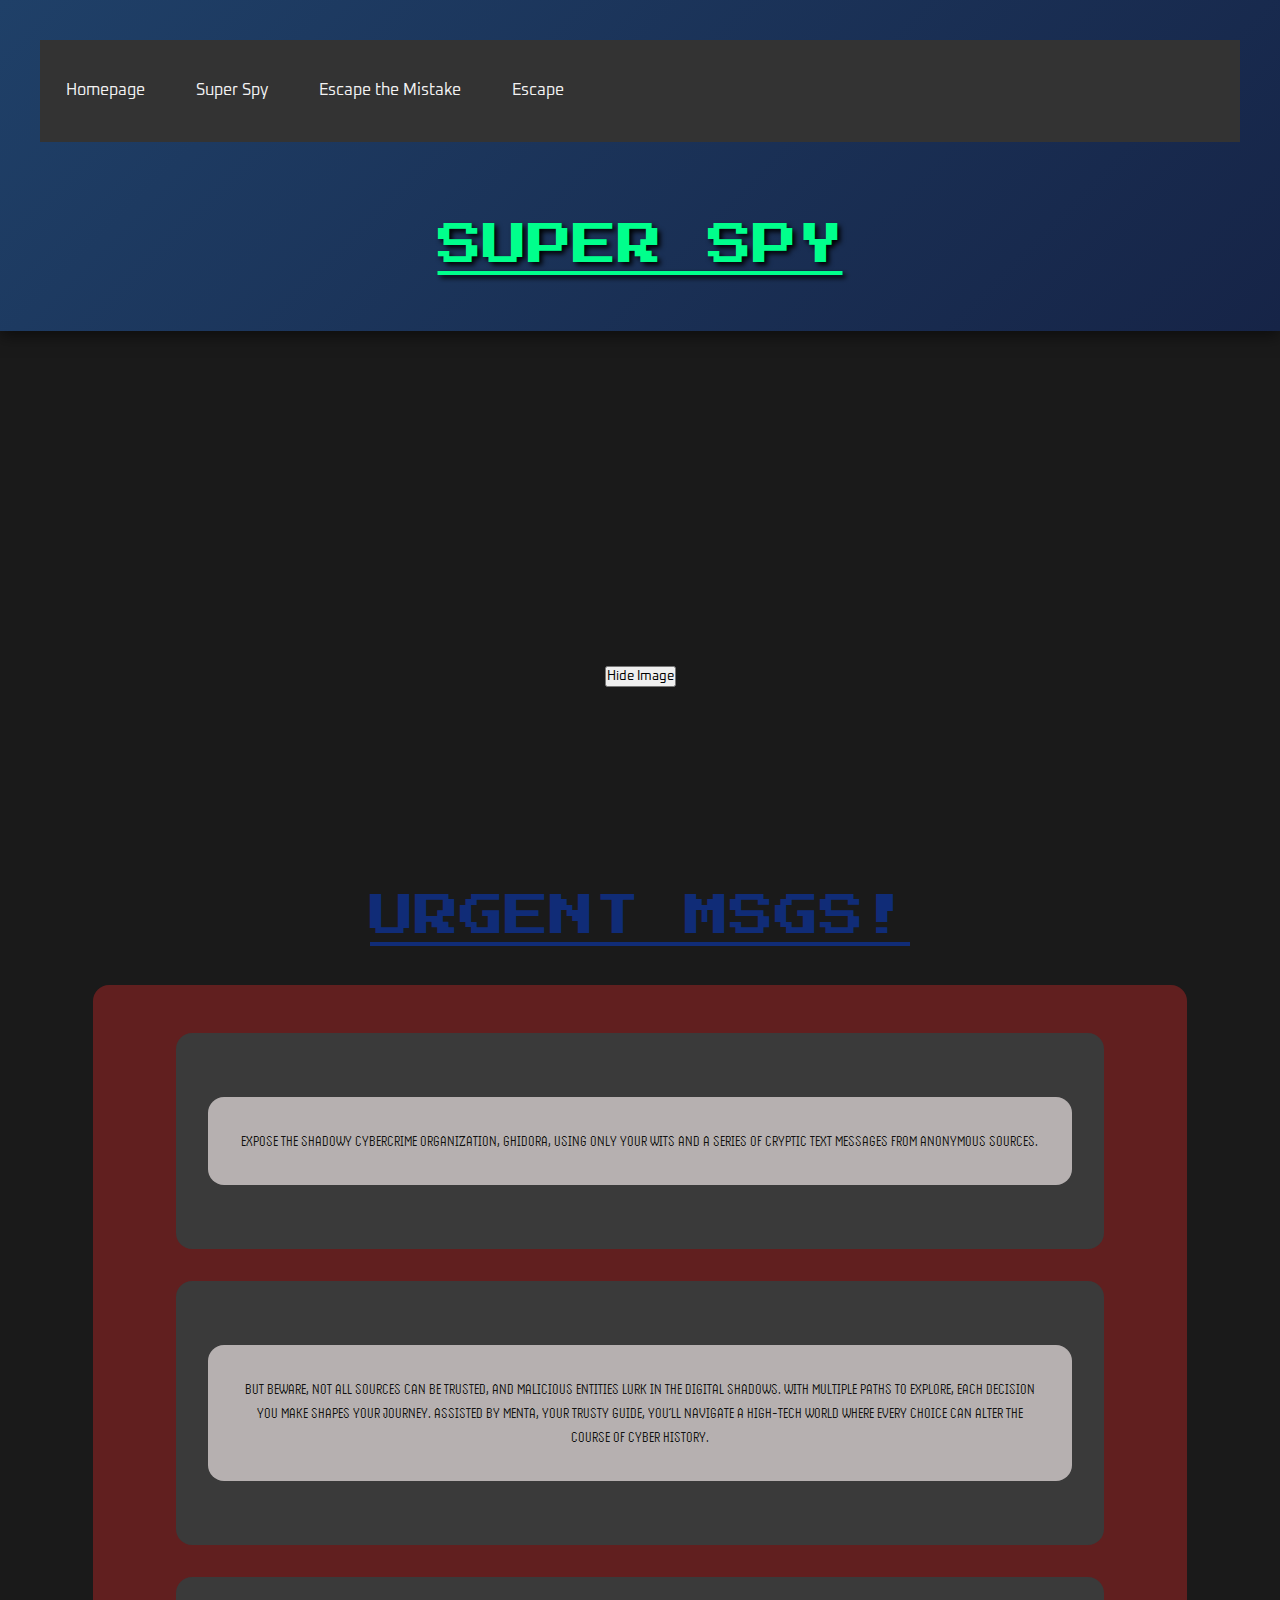
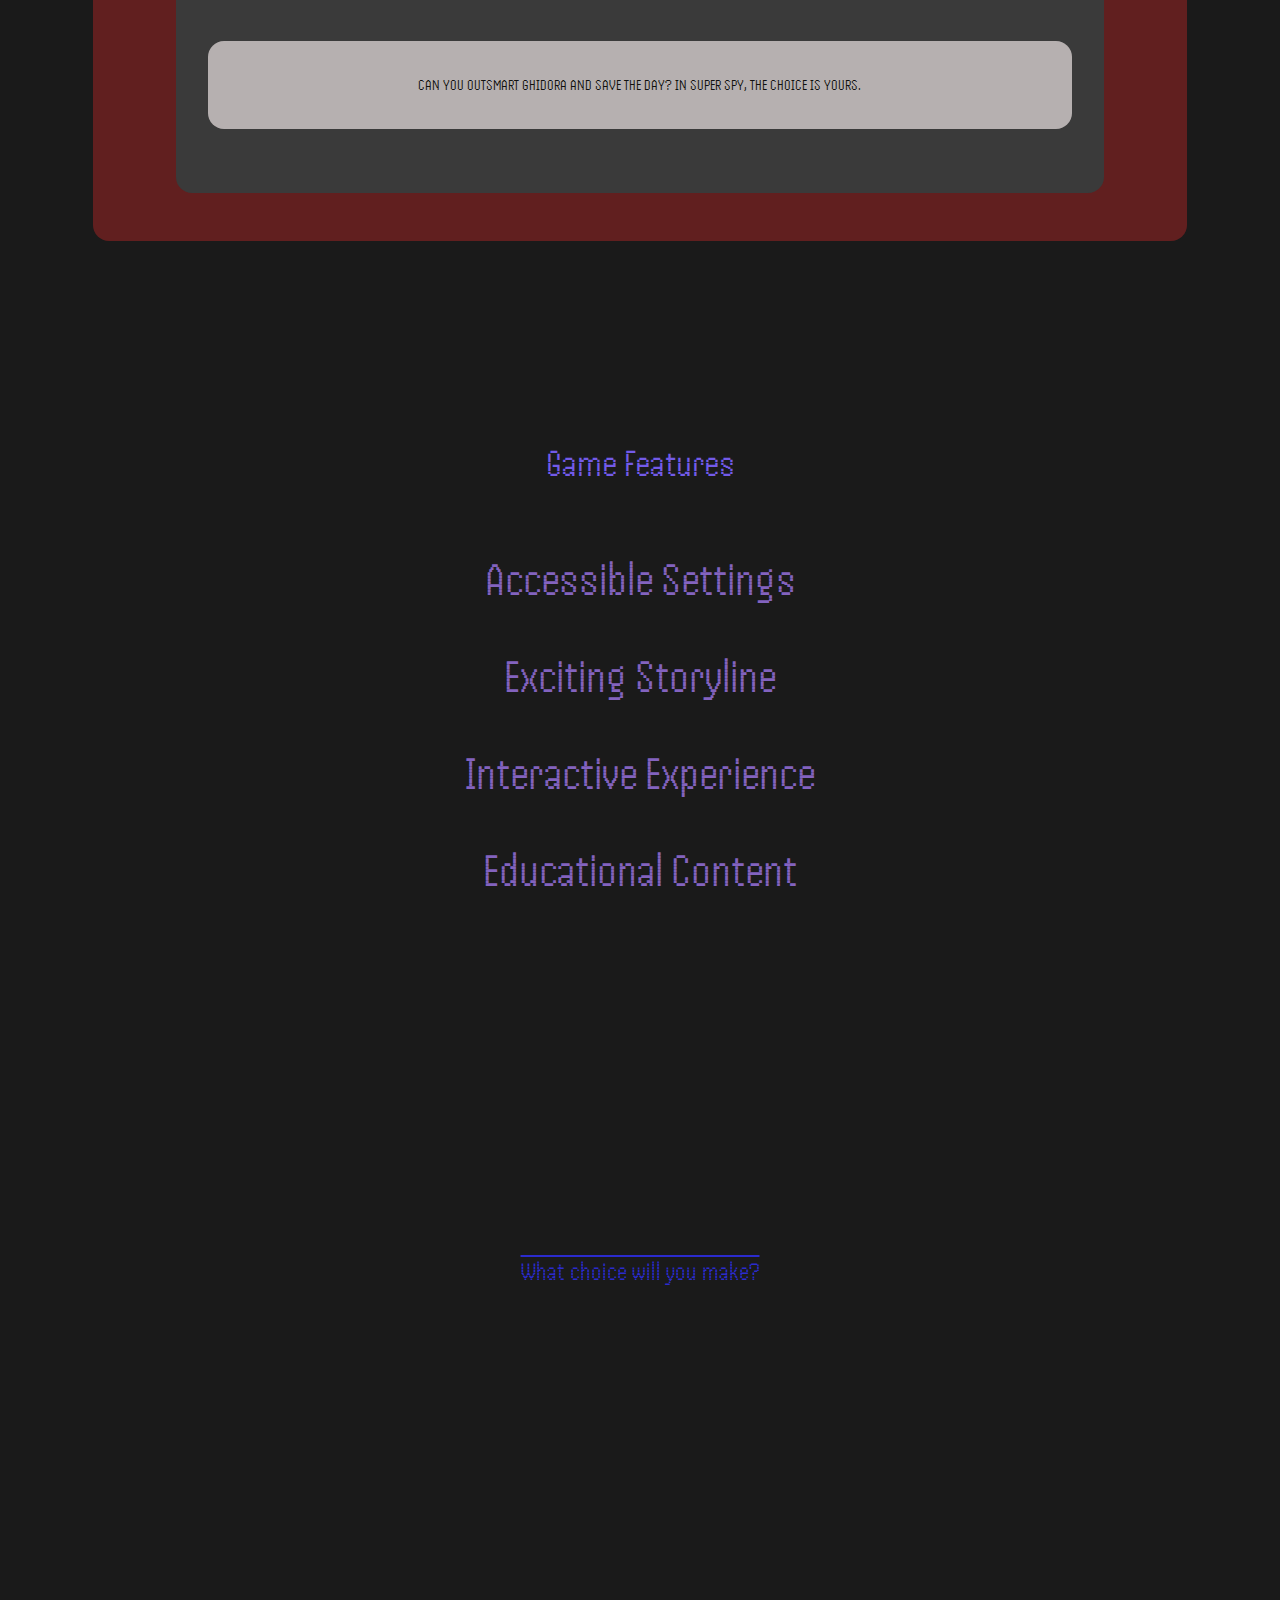
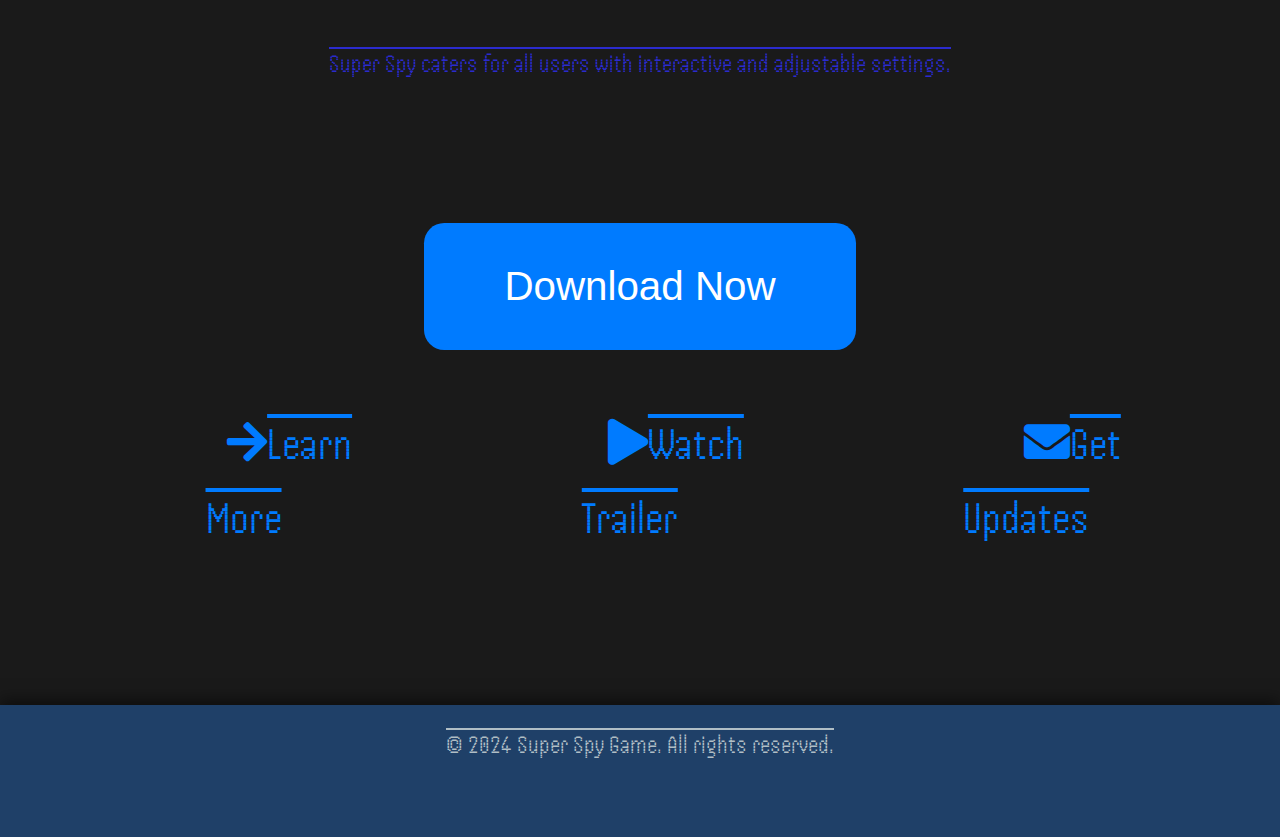
==== commit e2007f58: "changing my page" ====
--- a/amritha.html
+++ b/amritha.html
@@ -1,6 +1,6 @@
 <!DOCTYPE html> 
 <html>
-<head> <!--Page Setup and Links-->
+<head>
     <meta charset="UTF-8" />
     <meta name="viewport" content="width=device-width, initial-scale=1.0" />
     <link rel="stylesheet" href="https://cdnjs.cloudflare.com/ajax/libs/font-awesome/5.15.3/css/all.min.css" />
@@ -9,9 +9,7 @@
 </head>
 <body class="bodyab">
     <header>
-        
         <nav>
-            <!--Navbar-->
             <div class="navbar"> 
                 <a href="index.html">Homepage</a>
                 <a href="amritha.html">Super Spy</a>
@@ -19,79 +17,65 @@
                 <a href="meghana.html">Escape</a>
             </div>
         </nav>
-      <!--Start of Hero Section-->
-             <h1 class="hero-textab">SUPER SPY</h1> 
-        
+        <h1 class="hero-textab">SUPER SPY</h1> 
     </header>
+
     <div class="imgab">
-        <img src="file.jpg" alt="Super Spy Image" height="300" width="400">
+        <img src="file.jpg" alt="Super Spy Image" height="300" width="400" class="fade-in">
         <button class="toggleButton" onclick="toggleImage()">Hide Image</button>
     </div>
   
-<div class="hero-container">
-    <div class="hero-sectionab"> 
-        <div class="hero-textab"> URGENT MSGS!</div>
-        <!--Flexboxes within Computer-->
-        <div class="flex-containerab">
-            <div class="flex-itemab"> 
-                <div class="divab"> 
-                    
-                    Expose the shadowy cybercrime organization, GHIDORA, using only your wits and a series of cryptic text messages from anonymous sources. 
+    <div class="hero-container">
+        <div class="hero-sectionab"> 
+            <div class="hero-textab"> URGENT MSGS!</div>
+            <div class="flex-containerab">
+                <div class="flex-itemab"> 
+                    <div class="divab"> 
+                        Expose the shadowy cybercrime organization, GHIDORA, using only your wits and a series of cryptic text messages from anonymous sources. 
+                    </div>
                 </div>
-            </div>
-            <div class="flex-itemab"> 
-                <div class="divab">
-                    
-                    But beware, not all sources can be trusted, and malicious entities lurk in the digital shadows. With multiple paths to explore, each decision you make shapes your journey. Assisted by Menta, your trusty guide, you’ll navigate a high-tech world where every choice can alter the course of cyber history. 
-                    Can you outsmart GHIDORA and save the day? In Super Spy, the choice is yours. 
+                <div class="flex-itemab"> 
+                    <div class="divab">
+                        But beware, not all sources can be trusted, and malicious entities lurk in the digital shadows. With multiple paths to explore, each decision you make shapes your journey. Assisted by Menta, your trusty guide, you’ll navigate a high-tech world where every choice can alter the course of cyber history. 
+                    </div>
                 </div>
-            </div>
-            <div class="flex-itemab"> 
-                <div class="divab">
-                    
-                    Can you outsmart GHIDORA and save the day? In Super Spy, the choice is yours. 
+                <div class="flex-itemab"> 
+                    <div class="divab">
+                        Can you outsmart GHIDORA and save the day? In Super Spy, the choice is yours. 
+                    </div>
                 </div>
             </div>
         </div>
     </div>
-</div>
 
-<!--Game Features-->
-<h3>Game Features</h3>
-<p>
-    <li>Accessible Settings</li>
-    <li>Exciting Storyline</li>
-    <li>Interactive Experience</li>
-    <li>Educational Content</li>
-</p>
+    <h3 class="h3ab">Game Features</h3>
+    <ul class="features-list">
+        <li>Accessible Settings</li>
+        <li>Exciting Storyline</li>
+        <li>Interactive Experience</li>
+        <li>Educational Content</li>
+    </ul>
 
+    <div class="imgab">
+        <img src="file (1).jpg" alt="Gameplay Screenshot 1" height="300" width="400" class="fade-in">
+        <p class="pab"> What choice will you make? </p>
+        <img src="file (2).jpg" alt="Gameplay Screenshot 2" height="300" width="400" class="fade-in">
+        <p class="pab"> Super Spy caters for all users with interactive and adjustable settings.</p>
+    </div>
 
-<div class="imgab">
-    <!--Gameplay screenshots-->
-    <img src="file (1).jpg" alt="Gameplay Screenshot 1" height="300" width="400">
-    <p class="pab"> What choice will you make? </p>
-    <img src="file (2).jpg" alt="Gameplay Screenshot 2" height="300" width="400">
+    <div class="cta">
+        <a href="transaction.html"><button class="buttonab">Download Now</button></a>
+    </div> 
+    <div class="cta">
+        <p class="pab"><i class="fas fa-arrow-right"></i>Learn More</p> 
+        <p class="pab"><i class="fas fa-play"></i>Watch Trailer</p>
+        <p class="pab"><i class="fas fa-envelope"></i>Get Updates</p>
+    </div> 
+</body>
 
-    <p class="pab"> Super Spy caters for all users with interactive and adjustable settings.</p>
- 
-</div>
-
-
-<!--Call to Action-->
-   <div class="cta">
-    <a href="transaction.html"><button class="buttonab">Download Now</button></a>
-  </div> 
-  <div class="cta">
-   
-    <p class="pab"> <i class="fas fa-arrow-right"></i>Learn More</p> 
-    <p class="pab"> <i class="fas fa-play"></i>Watch Trailer</p>
-    <p class="pab"> <i class="fas fa-envelope"></i>Get Updates</p>
-  </div> 
-</body>
-<!--Footer-->
 <footer>
     <p class="pab">&copy; 2024 Super Spy Game. All rights reserved.</p>
 </footer>
-  
+
 <script src="main.js"></script>
 </html>
--- a/styles.css
+++ b/styles.css
@@ -1,42 +1,85 @@
 @import url('https://fonts.googleapis.com/css2?family=Handjet:wght@100..900&display=swap');
 @import url('https://fonts.googleapis.com/css2?family=Press+Start+2P&display=swap');
-/* Global styles */
+@import url('https://fonts.googleapis.com/css2?family=Oxanium:wght@200..800&display=swap');
+/* Global styles */ 
 * {
-    box-sizing: border-box;
-    margin: 0;
-    padding: 0;
-  }
-  
-  body {
-    font-family: 'Arial', sans-serif;
-    line-height: 1.6;
-    color: #2b2bce;
-    background-color: #1a1a1a;
-    margin: 0;
-    padding: 0;
-  }
-  
-  .navbar {
-    overflow: hidden;
-    background-color: #333;
-    width: 100%;
-    height: auto;
-    padding: 1em 0;
-  }
-  
-  .navbar a {
-    float: left;
-    display: block;
-    color: #f2f2f2;
-    text-align: center;
-    padding: 1.4em 1.6em;
-    text-decoration: none;
-  }
-  
-  .navbar a:hover {
-    background-color: #ddd;
-    color: black;
-  }
+  box-sizing: border-box;
+  margin: 0;
+  padding: 0;
+  font-family: "Oxanium", sans-serif;
+  font-optical-sizing: auto;
+  font-weight: 400;
+  font-style: normal;
+}
+
+body {
+  font-family: 'Handjet', sans-serif;
+  line-height: 1.6;
+  color: #2b2bce;
+  background-color: #1a1a1a;
+  margin: 0;
+  padding: 0;
+  background-image: linear-gradient(to bottom, #1a1a1a, #333);
+  background-attachment: fixed;
+  background-size: 100% 100%;
+  transition: 0.3s ease-in-out;
+}
+
+
+.navbar a {
+  color: #f2f2f2;
+  text-decoration: none;
+  padding: 1em 1.5em;
+ 
+}
+
+.navbar a:hover {
+  background-color: #ddd;
+  color: black;
+}
+
+
+
+.navbar {
+  overflow: hidden;
+  background-color: #333;
+  width: 100%;
+  height: auto;
+  padding: 1em 0;
+}
+
+
+
+h1 {
+  color: #00ff8c; 
+  text-align: center;
+  margin: 1.5em 0;
+  font-size: 2.5em;
+  animation: fadeIn 1s; /* Fade-in animation */
+}
+
+p {
+  max-width: 800px;
+  margin: 0 auto 2em;
+  padding: 0 1em;
+  text-align: center;
+  animation: fadeIn 1s; 
+}
+
+.game-package {
+  background: rgba(255, 255, 255, 0.1);
+  padding: 1.5em;
+  border-radius: 10px;
+  margin: 2em auto;
+  max-width: 600px;
+  text-align: center;
+  box-shadow: 0 4px 15px rgba(0, 0, 0, 0.2); 
+  transition: transform 0.3s;
+}
+
+.game-package:hover {
+  transform: translateY(-5px); 
+}
   
   .payment-methods {
     text-align: center;
@@ -132,6 +175,8 @@
     overflow: hidden;
   }
   
+  
+
   .hero-sectionab {
     text-align: center;
     padding: 10em 2em;
@@ -140,19 +185,24 @@
     flex-direction: column;
     align-items: center;
     justify-content: center;
-    background-image: url('computer.jpg');
-    background-size: cover;
+    background-image: url('computer.jpg'); 
+    background-size: 100% 100%;
     background-position: center;
     background-repeat: no-repeat;
-  }
-  
+    width: auto;
+    height: auto;
+    margin: 0 auto;
+  } 
   .hero-textab {
     font-family: "Press Start 2P", system-ui;
     font-weight: 400;
     font-style: normal;
-    font-size: 3em;
+    font-size: 4em;
     text-align: center;
     text-decoration: underline;
+    text-align: center;
+    animation: fadeIn 1s ease-in-out;
+    
   }
   
   /* Button styling */
@@ -215,6 +265,7 @@
     background-color: #611f1f;
     border-radius: 1em;
     margin: 2em 0;
+    width: 90%;
   }
   
   .flex-itemab {
@@ -241,8 +292,24 @@
   .cta i {
     margin-left: 2em;
   }
-  
-  li {
+  .fade-in {
+    opacity: 0;
+    animation: fadeIn 1s forwards;
+}
+
+@keyframes fadeIn {
+    from { opacity: 0; }
+    to { opacity: 1; }
+}
+
+.features-list {
+    list-style: none;
+    padding: 0;
+}
+
+.features-list li {
+    padding: 10px;
+    transition: transform 0.2s;
     font-size: 3em;
     font-family: "Handjet", sans-serif;
     font-optical-sizing: auto;
@@ -250,7 +317,15 @@
     font-style: normal;
     color: #8363bf;
     text-align: center;
-  }
+}
+
+.features-list li:hover {
+    transform: scale(1.05);
+    font-size: 4em;
+    font-family: "Oxanium", sans-serif;
+   
+  
+}
   
   .pab {
     font-size: 1.6em;
@@ -447,7 +522,7 @@
   text-decoration: none;
   border-radius: 50px;
   box-shadow: 0 10px 20px rgba(0, 170, 255, 0.5);
-  transition: background 0.3s, transform 0.3s;
+  transition: 0.3s, transform 0.3s;
   font-size: 1.2em;
   text-transform: uppercase;
 }
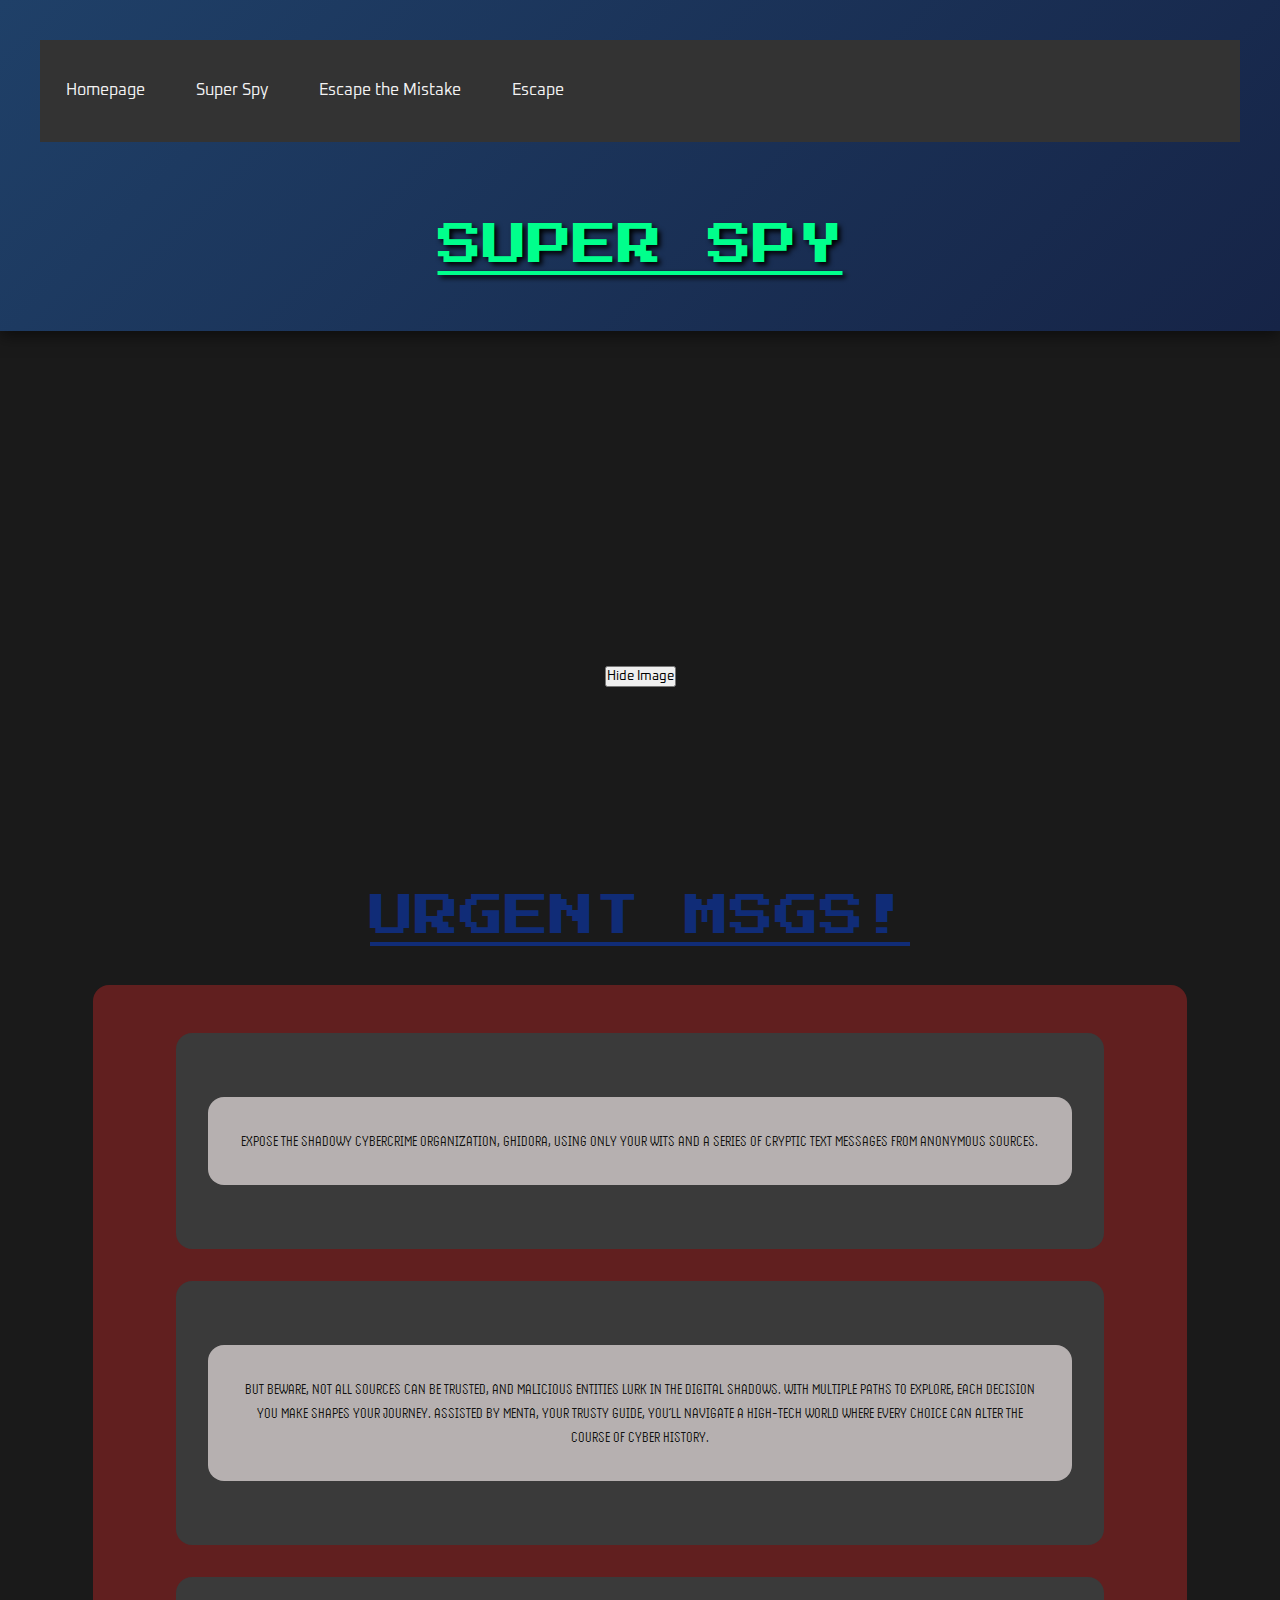
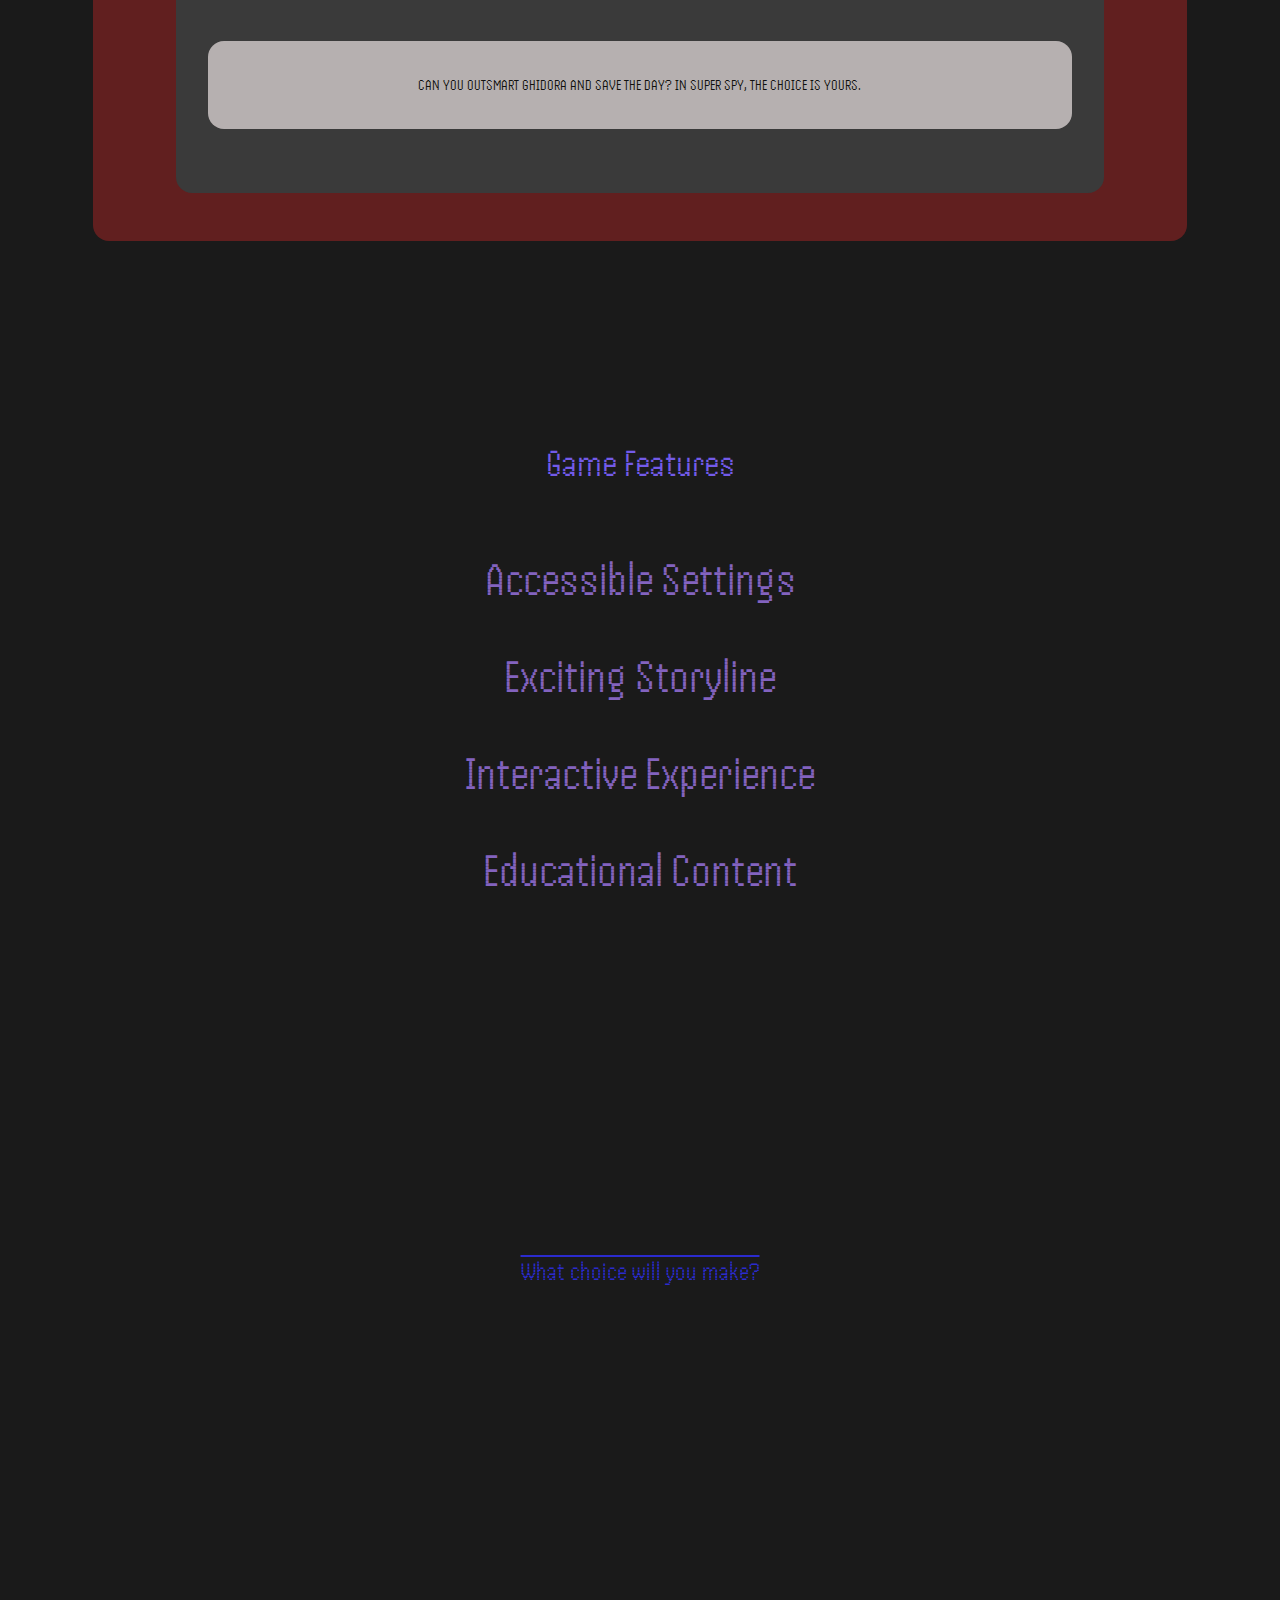
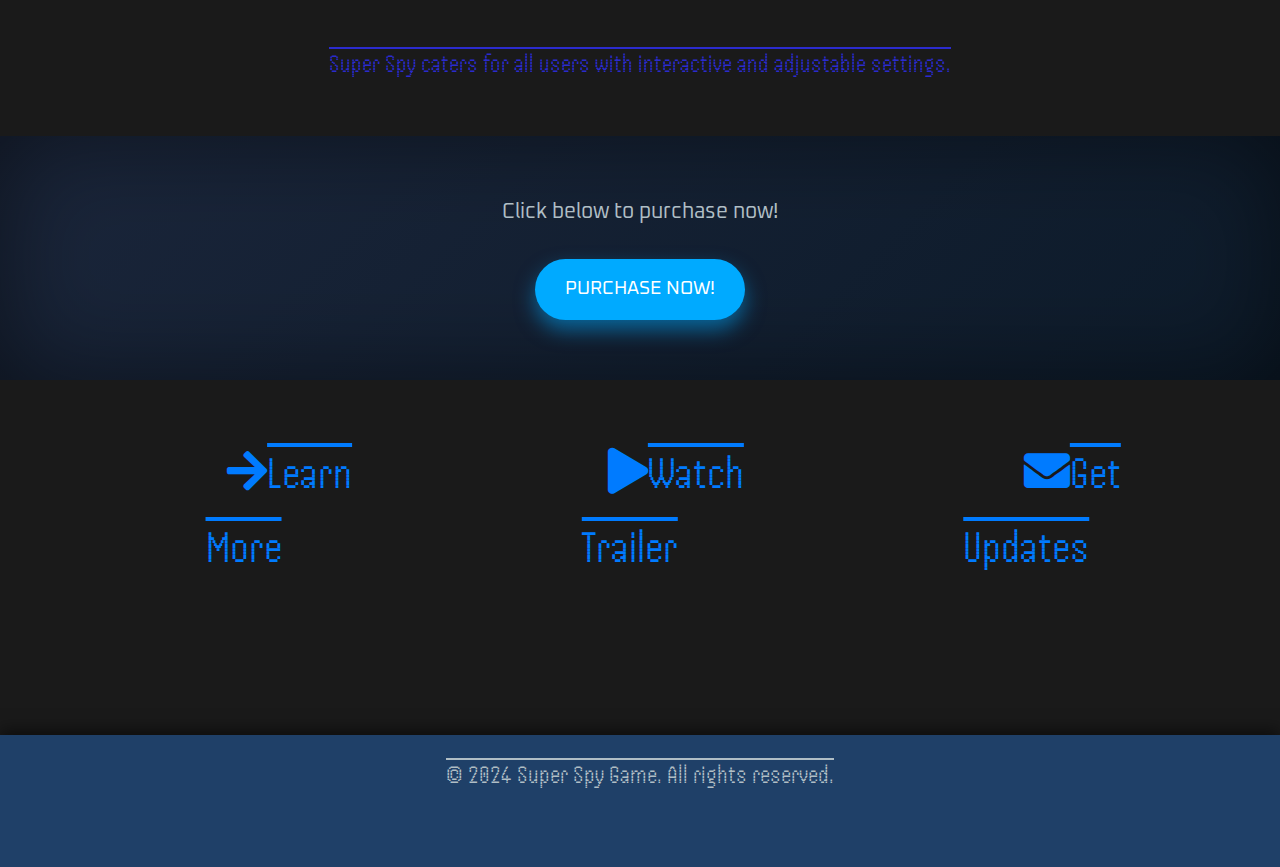
==== commit 1c18d510: "edits to button" ====
--- a/amritha.html
+++ b/amritha.html
@@ -63,9 +63,12 @@
         <p class="pab"> Super Spy caters for all users with interactive and adjustable settings.</p>
     </div>
 
-    <div class="cta">
-        <a href="transaction.html"><button class="buttonab">Download Now</button></a>
-    </div> 
+    <section class="hero">
+        <p>Click below to purchase now!</p>
+        <a href="transaction.html" class="cta-button">Purchase now!</a>
+      </section>
+      
+
     <div class="cta">
         <p class="pab"><i class="fas fa-arrow-right"></i>Learn More</p> 
         <p class="pab"><i class="fas fa-play"></i>Watch Trailer</p>
--- a/styles.css
+++ b/styles.css
@@ -169,7 +169,7 @@
     padding: 0;
   }
   
-  /* Hero section styling */
+  
   .hero-container {
     max-height: 1500px;
     overflow: hidden;
@@ -242,7 +242,7 @@
     animation: fadeIn 2s ease-in-out;
   }
   
-  /* Image styling */
+ 
   .imgab {
     text-align: center;
     margin: 2em 0;
@@ -256,7 +256,7 @@
     margin: 0 auto;
   }
   
-  /* Flex container styling */
+
   .flex-containerab {
     display: flex;
     flex-direction: column;
@@ -278,7 +278,7 @@
     flex: 1;
   }
   
-  /* Call to action styling */
+
   .cta {
     font-size: 1.8em;
     color: #007bff;
@@ -364,9 +364,9 @@
     text-align: center;
   }
   
-  /* Media queries for different screen sizes */
-  
-  /* Large desktop screen size */
+
+  
+
   @media only screen and (min-width: 1920px) {
     .hero-textab {
       font-size: 4em;
@@ -379,7 +379,7 @@
     }
   }
   
-  /* Medium desktop screen size */
+
   @media only screen and (min-width: 1600px) and (max-width: 1919px) {
     .hero-textab {
       font-size: 3.6em;
@@ -392,7 +392,7 @@
     }
   }
   
-  /* Laptop screen size */
+  
   @media only screen and (min-width: 1366px) and (max-width: 1599px) {
     .hero-textab {
       font-size: 3.2em;
@@ -405,7 +405,7 @@
     }
   }
   
-  /* Tablet screen size */
+  
   @media only screen and (min-width: 1024px) and (max-width: 1365px) {
     .hero-textab {
       font-size: 2.8em;
@@ -418,7 +418,7 @@
     }
   }
   
-  /* Mobile screen size */
+
   @media only screen and (max-width: 1023px) {
     .hero-textab {
       font-size: 2.4em;
@@ -431,7 +431,7 @@
     }
   }
   
-  /* Small mobile screen size */
+
   @media only screen and (max-width: 480px) {
     .hero-textab {
       font-size: 2em;
@@ -446,14 +446,13 @@
 
 
  /* Ria CSS */
- /* Resetting default browser styles */
+ 
 * {
   margin: 0;
   padding: 0;
   box-sizing: border-box;
 }
 
-/* Global styles for the body element */
 body {
   font-family: 'Roboto', sans-serif;
   line-height: 1.6;
@@ -464,7 +463,6 @@
   background-attachment: fixed;
 }
 
-/* Header styles */
 header {
   background: linear-gradient(135deg, #1f4068, #162447);
   color: #fff;
@@ -484,8 +482,6 @@
   color: #d4d4d4;
 }
 
-
-/* Designing purchase now section */
 .hero {
   text-align: center;
   padding: 60px 20px;
@@ -503,7 +499,7 @@
 .hero h2 {
   margin: 20px 0;
   font-size: 2.5em;
-  color: #00d4ff;
+  color: #9684b9;
   text-shadow: 2px 2px 4px #000;
 }
 
@@ -513,7 +509,6 @@
   color: #b0bec5;
 }
 
-/* Call-to-action button styles */
 .cta-button {
   display: inline-block;
   padding: 15px 30px;
@@ -522,7 +517,7 @@
   text-decoration: none;
   border-radius: 50px;
   box-shadow: 0 10px 20px rgba(0, 170, 255, 0.5);
-  transition: 0.3s, transform 0.3s;
+  transition: background 0.3s, transform 0.3s;
   font-size: 1.2em;
   text-transform: uppercase;
 }
@@ -533,7 +528,6 @@
   box-shadow: 0 15px 30px rgba(0, 170, 255, 0.7);
 }
 
-/* Features section styles */
 .features {
   padding: 40px;
   background: #162447;
@@ -543,7 +537,7 @@
 .features h2 {
   margin-bottom: 30px;
   font-size: 2.5em;
-  color: #00d4ff;
+  color: #9684b9;
   text-shadow: 2px 2px 4px #000;
 }
 
@@ -558,7 +552,6 @@
   text-shadow: 1px 1px 3px #000;
 }
 
-/* Footer styles */
 footer {
   background: #1f4068;
   color: #b0bec5;
@@ -567,7 +560,6 @@
   box-shadow: 0 -5px 15px rgba(0, 0, 0, 0.5);
 }
 
-/* Gallery styles */
 .gallery {
   max-width: 800px;
   margin: 40px auto;
@@ -593,14 +585,12 @@
   box-shadow: 0 0 10px rgba(0, 0, 0, 0.1);
 }
 
-/* Image container styles */
 .image-container p {
   margin-top: 10px;
   font-size: 16px;
   color: #666;
 }
 
-/* Navigation bar styles */
 .navbar {
   overflow: hidden;
   background-color: #333;
@@ -623,7 +613,6 @@
   color: black;
 }
 
-/* Synopsis section styles */
 .synopsis {
   background-color: #162447; 
   padding: 20px;
@@ -633,7 +622,7 @@
 }
 
 .synopsis h2 {
-  color: #00d4ff; 
+  color: #9684b9; 
   font-size: 24px;
   margin-top: 0;
   text-shadow: 2px 2px 4px #000; 
@@ -647,7 +636,6 @@
   text-align: center;
 }
 
-/* Main header at top of the screen styles */
 .main-header {
   background: linear-gradient(135deg, #1f4068, #162447);
   color: #fff;
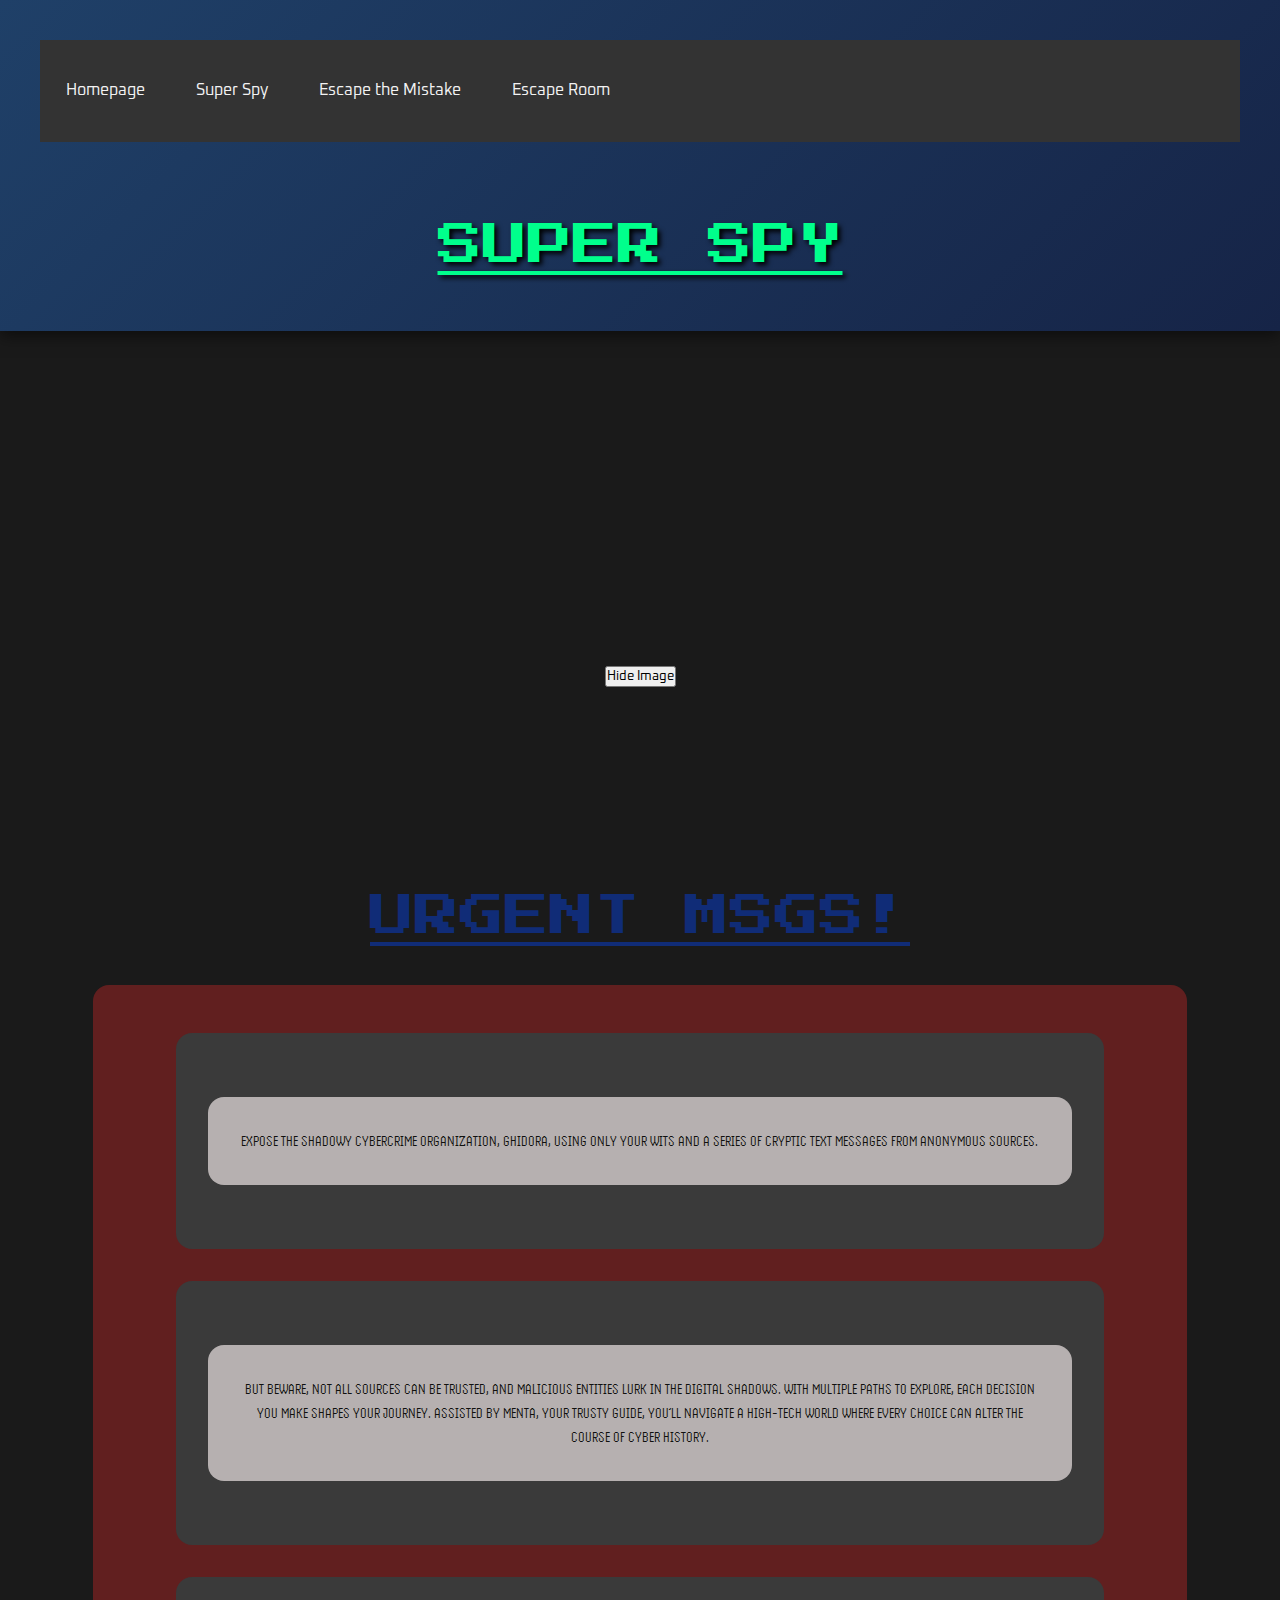
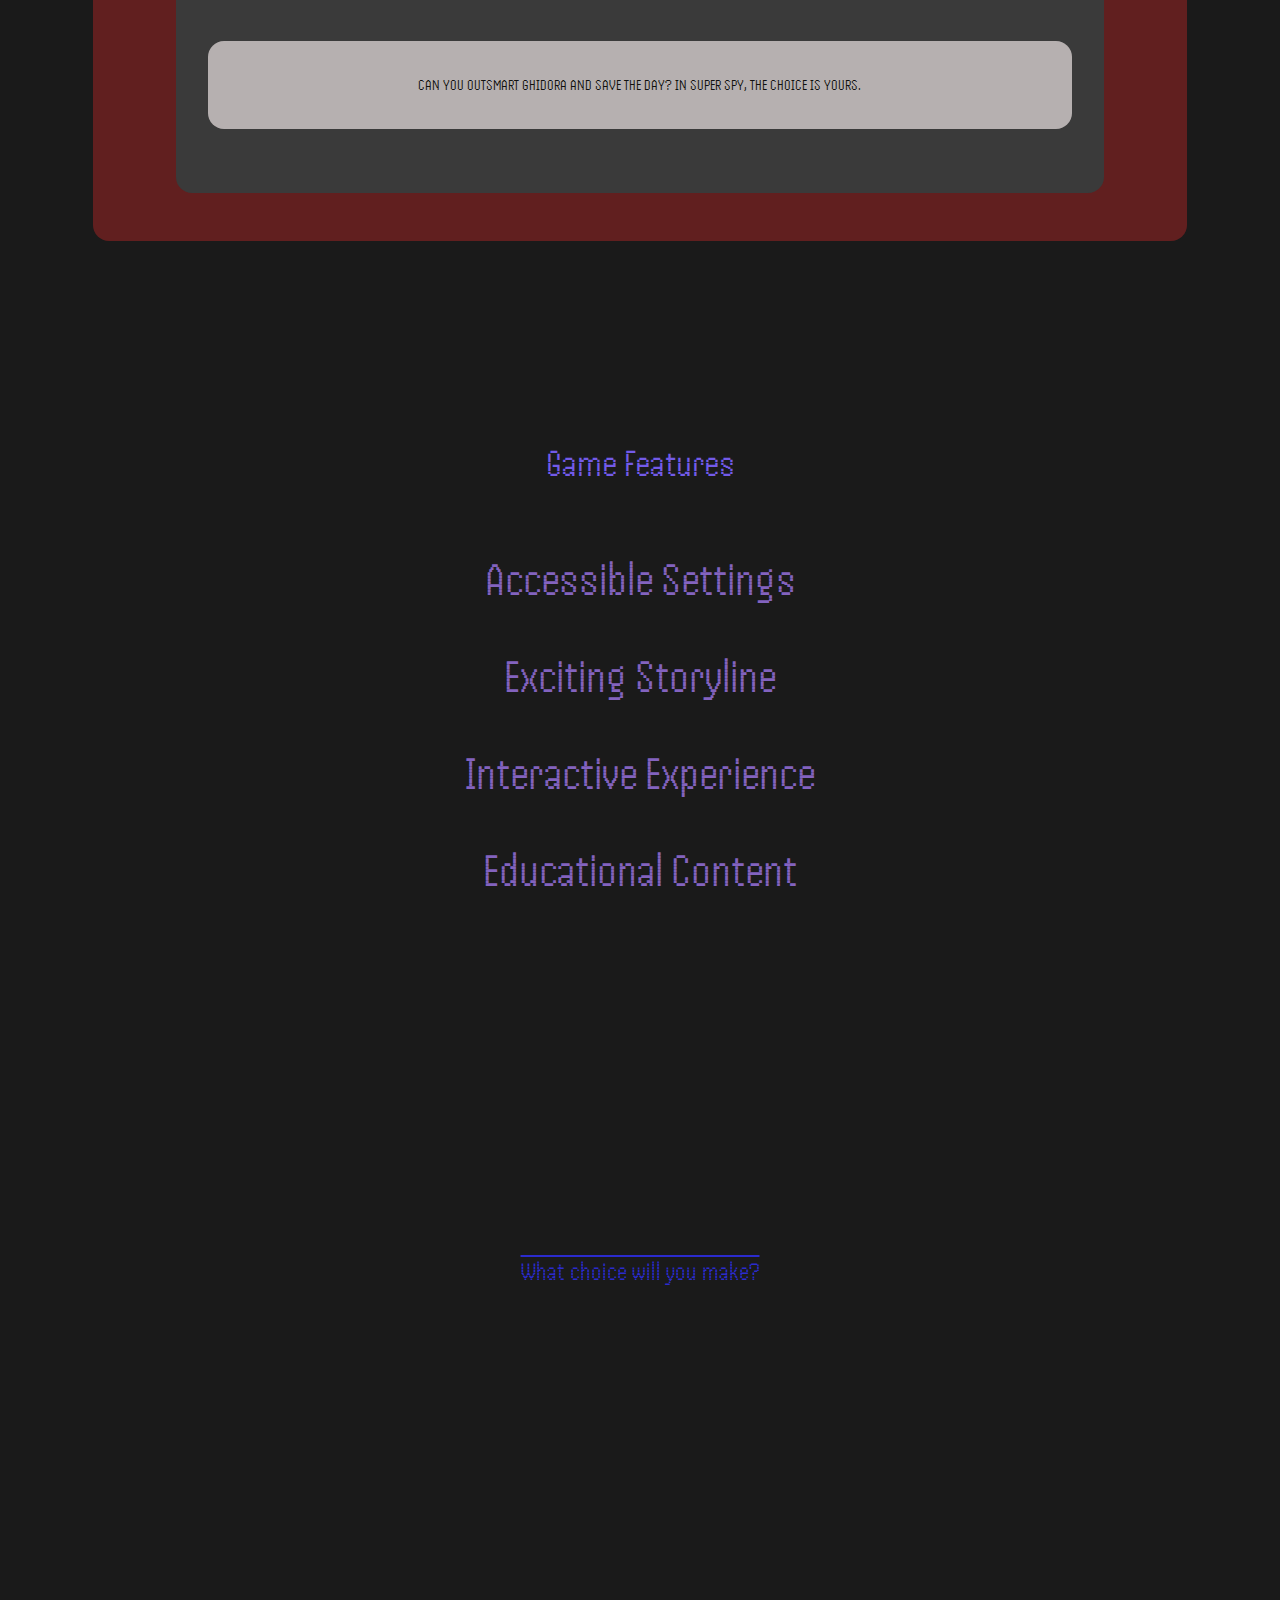
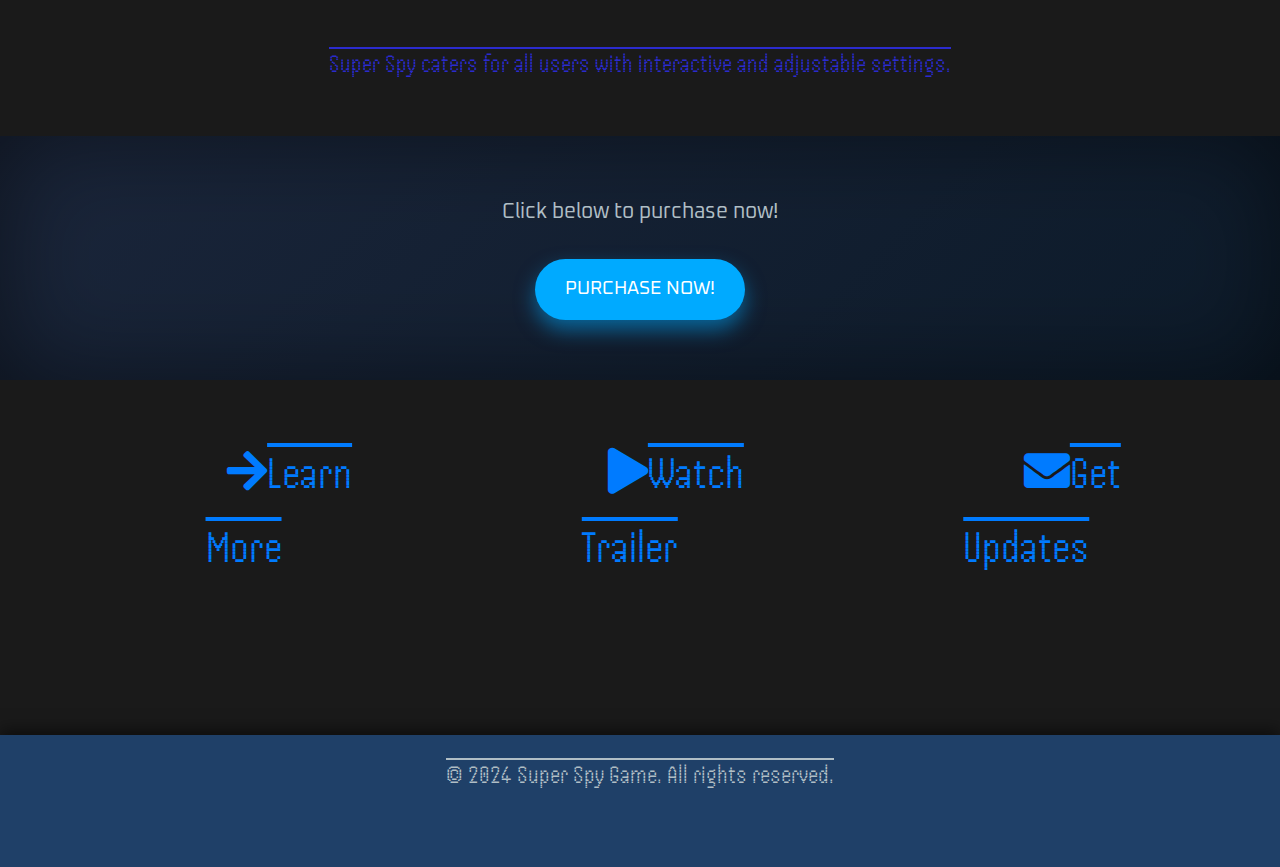
==== commit 2384f102: "little edit" ====
--- a/amritha.html
+++ b/amritha.html
@@ -1,22 +1,22 @@
 <!DOCTYPE html> 
 <html>
-<head>
+<head> <!-- Setup Code -->
     <meta charset="UTF-8" />
     <meta name="viewport" content="width=device-width, initial-scale=1.0" />
     <link rel="stylesheet" href="https://cdnjs.cloudflare.com/ajax/libs/font-awesome/5.15.3/css/all.min.css" />
     <link rel="stylesheet" href="styles.css"> 
     <title>Super Spy</title>
 </head>
-<body class="bodyab">
+<body class="bodyab"> <!--Body-->
     <header>
-        <nav>
+        <nav> <!--Navbar-->
             <div class="navbar"> 
                 <a href="index.html">Homepage</a>
                 <a href="amritha.html">Super Spy</a>
                 <a href="ria.html">Escape the Mistake</a>
-                <a href="meghana.html">Escape</a>
+                <a href="meghana.html">Escape Room</a>
             </div>
-        </nav>
+        </nav> 
         <h1 class="hero-textab">SUPER SPY</h1> 
     </header>
 
@@ -24,7 +24,7 @@
         <img src="file.jpg" alt="Super Spy Image" height="300" width="400" class="fade-in">
         <button class="toggleButton" onclick="toggleImage()">Hide Image</button>
     </div>
-  
+  <!--Hero section -->
     <div class="hero-container">
         <div class="hero-sectionab"> 
             <div class="hero-textab"> URGENT MSGS!</div>
@@ -47,7 +47,7 @@
             </div>
         </div>
     </div>
-
+<!--Features -->
     <h3 class="h3ab">Game Features</h3>
     <ul class="features-list">
         <li>Accessible Settings</li>
@@ -55,20 +55,20 @@
         <li>Interactive Experience</li>
         <li>Educational Content</li>
     </ul>
-
+<!--Images-->
     <div class="imgab">
         <img src="file (1).jpg" alt="Gameplay Screenshot 1" height="300" width="400" class="fade-in">
         <p class="pab"> What choice will you make? </p>
         <img src="file (2).jpg" alt="Gameplay Screenshot 2" height="300" width="400" class="fade-in">
         <p class="pab"> Super Spy caters for all users with interactive and adjustable settings.</p>
     </div>
-
+<!-- Purchase Now-->
     <section class="hero">
         <p>Click below to purchase now!</p>
         <a href="transaction.html" class="cta-button">Purchase now!</a>
       </section>
       
-
+<!--Call to action-->
     <div class="cta">
         <p class="pab"><i class="fas fa-arrow-right"></i>Learn More</p> 
         <p class="pab"><i class="fas fa-play"></i>Watch Trailer</p>
@@ -76,6 +76,7 @@
     </div> 
 </body>
 
+<!--Footer-->
 <footer>
     <p class="pab">&copy; 2024 Super Spy Game. All rights reserved.</p>
 </footer>
--- a/styles.css
+++ b/styles.css
@@ -447,12 +447,14 @@
 
  /* Ria CSS */
  
+/* Global reset for margin, padding, and box-sizing */
 * {
   margin: 0;
   padding: 0;
   box-sizing: border-box;
 }
 
+/* Body styles: font, background color, background image */
 body {
   font-family: 'Roboto', sans-serif;
   line-height: 1.6;
@@ -460,9 +462,10 @@
   background-color: #0d1b2a;
   background-image: url('background.jpg'); 
   background-size: cover;
-  background-attachment: fixed;
-}
-
+  background-attachment: fixed; /* Parallax effect */
+}
+
+/* Header section styling with gradient background and shadow */
 header {
   background: linear-gradient(135deg, #1f4068, #162447);
   color: #fff;
@@ -471,24 +474,28 @@
   box-shadow: 0 5px 15px rgba(0, 0, 0, 0.5);
 }
 
+/* Header title styles */
 header h1 {
   font-size: 3em;
   text-shadow: 3px 3px 5px #000;
   margin-bottom: 10px;
 }
 
+/* Header subtitle/description */
 header p {
   font-size: 1.5em;
   color: #d4d4d4;
 }
 
+/* Hero section: center-aligned, background gradient, shadow effect */
 .hero {
   text-align: center;
   padding: 60px 20px;
   background: linear-gradient(135deg, #1b263b, #0d1b2a);
-  box-shadow: inset 0 0 100px rgba(0, 0, 0, 0.5);
-}
-
+  box-shadow: inset 0 0 100px rgba(0, 0, 0, 0.5); /* Inner shadow */
+}
+
+/* Image within the hero section with border-radius and shadow */
 .hero img {
   max-width: 100%;
   height: auto;
@@ -496,6 +503,7 @@
   box-shadow: 0 10px 20px rgba(0, 0, 0, 0.5);
 }
 
+/* Hero section title */
 .hero h2 {
   margin: 20px 0;
   font-size: 2.5em;
@@ -503,12 +511,14 @@
   text-shadow: 2px 2px 4px #000;
 }
 
+/* Hero section description */
 .hero p {
   font-size: 1.3em;
   margin-bottom: 30px;
   color: #b0bec5;
 }
 
+/* Call-to-action button with hover effects */
 .cta-button {
   display: inline-block;
   padding: 15px 30px;
@@ -522,18 +532,21 @@
   text-transform: uppercase;
 }
 
+/* Hover state for CTA button: color and shadow */
 .cta-button:hover {
   background: #008ecc;
   transform: translateY(-5px);
   box-shadow: 0 15px 30px rgba(0, 170, 255, 0.7);
 }
 
+/* Features section with background color, centered text */
 .features {
   padding: 40px;
   background: #162447;
   text-align: center;
 }
 
+/* Features section title */
 .features h2 {
   margin-bottom: 30px;
   font-size: 2.5em;
@@ -541,10 +554,12 @@
   text-shadow: 2px 2px 4px #000;
 }
 
+/* Features list: remove default bullet points */
 .features ul {
   list-style: none;
 }
 
+/* Styling individual list items */
 .features li {
   font-size: 1.5em;
   margin: 15px 0;
@@ -552,6 +567,7 @@
   text-shadow: 1px 1px 3px #000;
 }
 
+/* Footer section with background and shadow */
 footer {
   background: #1f4068;
   color: #b0bec5;
@@ -560,6 +576,7 @@
   box-shadow: 0 -5px 15px rgba(0, 0, 0, 0.5);
 }
 
+/* Gallery container with shadow and padding */
 .gallery {
   max-width: 800px;
   margin: 40px auto;
@@ -569,14 +586,17 @@
   box-shadow: 0 0 10px rgba(0, 0, 0, 0.1);
 }
 
+/* Gallery title */
 .gallery h2 {
   margin-top: 0;
 }
 
+/* Container for each image with margin */
 .image-container {
   margin-bottom: 20px;
 }
 
+/* Styling individual images in the gallery */
 .gallery-image {
   width: 100%;
   height: 400px;
@@ -585,12 +605,14 @@
   box-shadow: 0 0 10px rgba(0, 0, 0, 0.1);
 }
 
+/* Gallery image caption */
 .image-container p {
   margin-top: 10px;
   font-size: 16px;
   color: #666;
 }
 
+/* Navbar: horizontal navigation bar */
 .navbar {
   overflow: hidden;
   background-color: #333;
@@ -599,6 +621,7 @@
   padding: 1em 0;
 }
 
+/* Navbar links */
 .navbar a {
   float: left;
   display: block;
@@ -608,19 +631,21 @@
   text-decoration: none;
 }
 
+/* Navbar hover effect */
 .navbar a:hover {
   background-color: #ddd;
   color: black;
 }
 
+/* Synopsis section with padding and centered text */
 .synopsis {
   background-color: #162447; 
   padding: 20px;
   margin-bottom: 40px;
   color: #b0bec5; 
-  
-}
-
+}
+
+/* Synopsis section title */
 .synopsis h2 {
   color: #9684b9; 
   font-size: 24px;
@@ -629,6 +654,7 @@
   text-align: center;
 }
 
+/* Synopsis section text */
 .synopsis p {
   color: #d4d4d4; 
   font-size: 18px;
@@ -636,6 +662,7 @@
   text-align: center;
 }
 
+/* Main header: similar to the regular header with gradient and shadow */
 .main-header {
   background: linear-gradient(135deg, #1f4068, #162447);
   color: #fff;
@@ -644,21 +671,25 @@
   box-shadow: 0 5px 15px rgba(0, 0, 0, 0.5);
 }
 
+/* Main header title */
 .main-header h1 {
   font-size: 3em;
   text-shadow: 3px 3px 5px #000;
   margin-bottom: 10px;
 }
 
+/* Main header description */
 .main-header p {
   font-size: 1.5em;
   color: #d4d4d4;
 }
 
+/* Image within the main header */
 .main-header img {
   max-width: 100%;
   height: auto;
   border-radius: 10px;
   box-shadow: 0 10px 20px rgba(0, 0, 0, 0.5);
   margin-bottom: 20px;
-}+}
+
